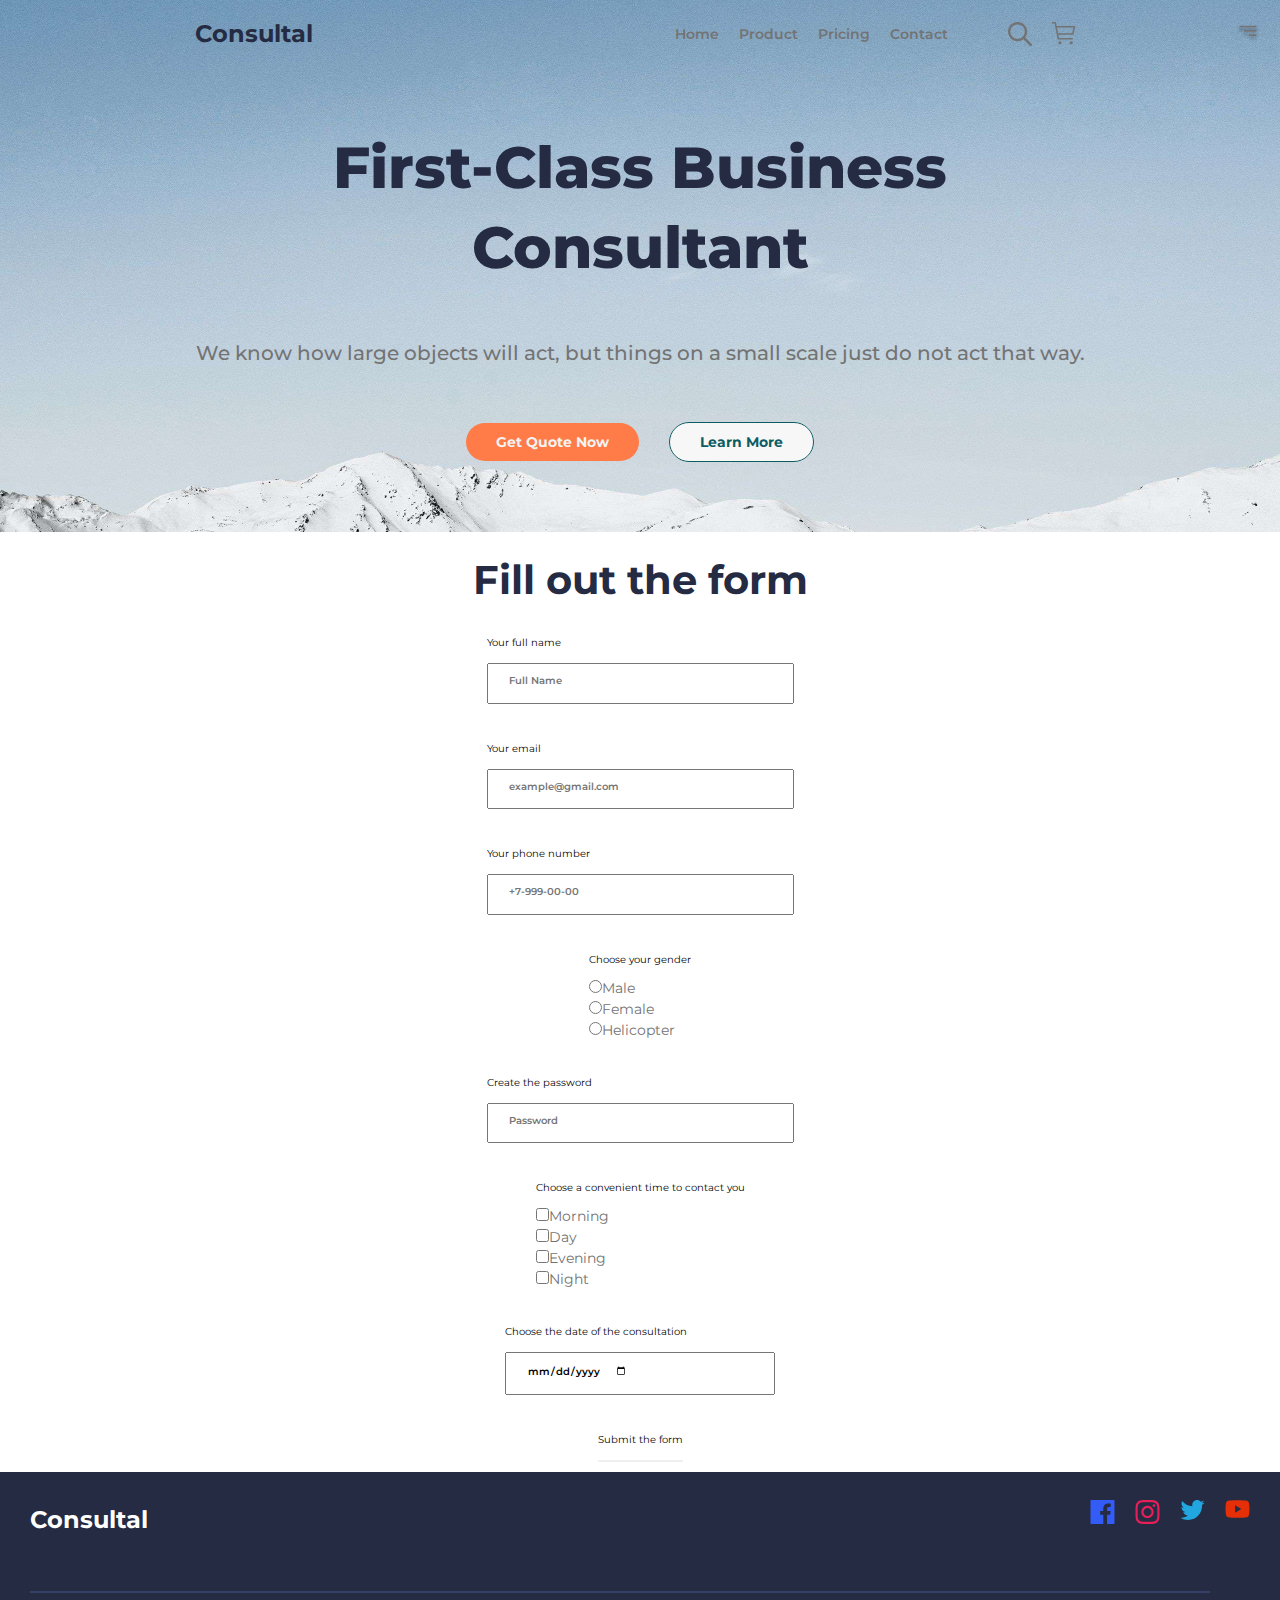
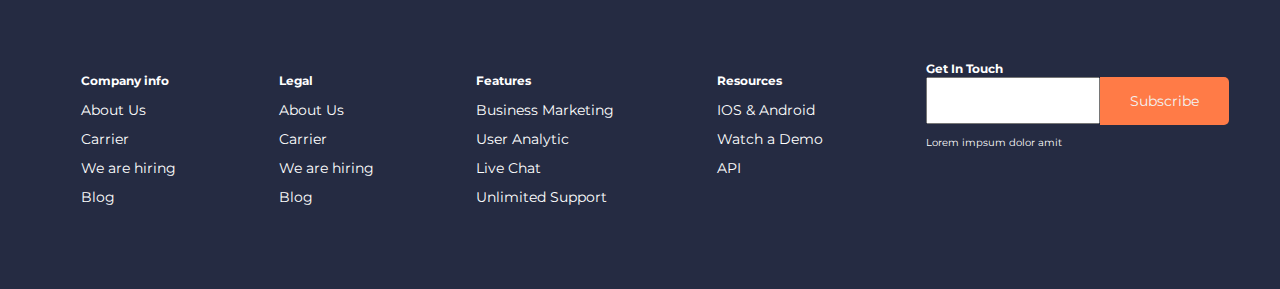
==== form.html @ 69a9e053 "новые изменения" ====
<head>
    <meta charset="UTF-8">
    <meta http-equiv="X-UA-Compatible" content="IE=edge">
    <meta name="viewport" content="width=device-width, initial-scale=1.0">
    <link rel="stylesheet" href="css/style.css">
    <link rel="stylesheet" href="css/normalize.css">
    <link rel="preconnect" href="https://fonts.googleapis.com">
    <link rel="preconnect" href="https://fonts.gstatic.com" crossorigin>
    <link href="https://fonts.googleapis.com/css2?family=Montserrat:wght@300;600&display=swap" rel="stylesheet">
</head>

<body>
<h1>noname</h1>
    <header class = "navigation">
            <div class="wrapper">
                <a class="consultal" href = "index.html">
                    Consultal
                </a>

                <div id="id_navar">
                    <a class="navignav " href="#">Home</a>
                    <a class="navignav" href="#">Product</a>
                    <a class="navignav" href="#">Pricing</a>
                    <a class="navignav" href="#">Contact</a>
                </div>

            
                <button class="cleanbutton">
                    <img src="img/lupa vec.svg" width = "24" height="24" alt="lupa">
                </button>
                <button class="cleanbutton">
                    <img src="img/shoppingcart.svg"  alt="Shopping cart">
                </button>
                <button class="cleanbutton bob" style="margin-right: 2rem;">
                    <img src="img/menu vec.svg" width = "24" height="24" alt="Search">
                </button>
            </div>
            
            <div id="naviganew">
                <a class="navignav " href="#">Home</a>
                <a class="navignav" href="#">Product</a>
                <a class="navignav" href="#">Pricing</a>
                <a class="navignav" href="#">Contact</a>
            </div>

            <div class="disp">
                <h2 class="marginnone medtext" style="padding-top:8rem;">
                    First-Class 
                    Business 
                    Consultant
                 </h2>
                 <p class="textidustry text1 lish">
                    We know how large 
                    objects will act, but things 
                    on a small scale just do 
                    not act that way.
                </p>
                <div class="butfirst">
                    <p style="margin:0; padding-top: 2rem; padding-bottom: 4rem;">
                        <a class="orangebut" href = "#">
                            Get Quote Now
                        </a>
                    </p>
            
                    <p style="margin:0; padding-top: 2rem; padding-bottom: 4rem;">
                        <a class="greenbut" href = "#">
                            Learn More
                        </a>
                    </p>
                </div>
            </div>

    </header>
    <main>
        <form action="#" method="post" data-netlify="true" class="form">
            <h2>
                Fill out the form
            </h2>
            <div class="formflex">
                <div class="formcont">
                    <label> Your full name </label>
                    <input type="text" name="FullName" placeholder="Full Name" value="" />
                </div>

                <div class="formcont">
                    <label> Your email </label>
                    <input type="email" name="email" placeholder="example@gmail.com" value="">
                </div>

                <div class="formcont">
                    <label> Your phone number </label>
                    <input type="text" name="phone" placeholder="+7-999-00-00" value="">
                </div>

                <div class="formcont"> 
                    <label> Choose your gender </label>
                    <p style="margin: 0;"><input type="radio" name="gender" value="man" />Male</p>
                    <p style="margin: 0;"><input type="radio" name="gender" value="women" />Female</p>
                    <p style="margin: 0;"><input type="radio" name="gender" value="helicopter" />Helicopter</p>
                </div>  

                <div class="formcont">
                    <label> Create the password </label>
                    <input type="password" name="userpas" placeholder="Password" value="" />
                </div>

                <div class="formcont">
                    <label>Choose a convenient time to contact you</label>
                    <p style="margin: 0;"><input type="checkbox" name="time" value="morning" />Morning</p>
                    <p style="margin: 0;"><input type="checkbox" name="time" value="day" />Day</p>
                    <p style="margin: 0;"><input type="checkbox" name="time" value="evening" />Evening</p>
                    <p style="margin: 0;"><input type="checkbox" name="time" value="night" />Night</p>
                </div>

                <div class="formcont">
                    <label>Choose the date of the consultation</label>
                    <input type="date">
                </div>

                <div class="formcont">
                    <label> Submit the form </label>
                    <button type="submit"></button>
                </div>

            </div>
        </form>


    </main>
    <footer class="colortextfooter">
        <div class="footdiv">
            <p class="footcons">
                Consultal
            </p>
            <div class="wrapper7">
                <a href = "#" >
                    <img src="img/facebook.svg" alt="Facebook">
                </a>
                <a href = "#">
                    <img src="img/inst vec.svg" alt="Instagram">
                </a>
                <a href = "#">
                    <img src="img/tweet vec.svg" alt="Twitter">
                </a>
                <a href = "#">
                    <img src="img/y.svg" alt="YouTube">
                </a>
            </div>
        </div>
        <hr>
        <h2 class="none">noname</h2>
        <div class="footend">
            <div class="mintextfoot">
                <h3>Company info</h3>
                <p>
                    <a class="white" href="#">
                        About Us
                    </a>
                </p>
                <p>
                    <a class="white" href="#">
                        Carrier
                    </a>
                </p>
                <p>
                    <a class="white" href="#">
                        We are hiring
                    </a>
                </p>
                <p>
                    <a class="white" href="#">
                        Blog
                    </a>
                </p>
            </div>
            <div class="mintextfoot">
                <h3>Legal</h3>
                <p>
                    <a class="white" href="#">
                        About Us
                    </a>
                </p>
                <p>
                    <a class="white" href="#">
                        Carrier
                    </a>
                </p>
                <p>
                    <a class="white" href="#">
                        We are hiring
                    </a>
                </p>
                <p>
                    <a class="white" href="#">
                        Blog
                    </a>
                </p>
            </div>
            <div class="mintextfoot">
                <h3>Features</h3>
                <p>
                    <a class="white" href="#">
                        Business Marketing
                    </a>
                </p>
                <p>
                    <a class="white" href="#">
                        User Analytic
                    </a>
                </p>
                <p>
                    <a class="white" href="#">
                        Live Chat
                    </a>
                </p>
                <p>
                    <a class="white" href="#">
                        Unlimited Support
                    </a>
                </p>
            </div>
            <div class="mintextfoot">
                <h3>Resources</h3>
                <p>
                    <a class="white" href="#">
                        IOS & Android
                    </a>
                </p>
                <p>
                    <a class="white" href="#">
                        Watch a Demo
                    </a>
                </p>
                <p>
                    <a class="white" href="#">
                        API
                    </a>
                </p>
                
            </div>
            <div class="mintextfoot">
                <h3 class="nomarg">Get In Touch</h3>
                <form>
                    <div class="butandstring">
                        <label>
                        <input style="padding: 1.6rem;" type="text">
                        </label>
                        <button class="orangebut3">Subscribe</button>
                    </div>
                </form>
                <p style="font-size: 1rem; color: white; margin:0;">Lorem impsum dolor amit</p>
            </div>
        </div>
    </footer>
</body>
---- css/style.css ----
:root {
    font-family: 'Montserrat', sans-serif;
    font-size: 62.5%;
    
}

*{
    box-sizing: border-box;
}

header{
    padding-top: 2rem;
}

a {
    text-decoration:none;
}

h2 {
    text-align: center;
    color:#252B42;
    font-size: 4rem;
}

blockquote{
    font-weight: 600;
    color: #737373;
}

p{
     color: #737373;
     font-size: 1.4rem;
}

li, p {
    line-height: 1.5rem;
    list-style-type: none;
  }
  
.otstup{
    line-height: 1.5rem;
}

form{
    line-height: 3rem;
}

.navigation{
    min-height: 53.2rem;
    background-color: #f7f7f7;
}



.sectiontwo{
   
    background-color: #FAFAFA;
    margin-top: 0;
}

#sectionthree{
    background-color: #F3F3F3;
}

h1{
    display: none;
}

.none{
    display: none;
}

.center{
    text-align: center;
}

.navignav{
    color: #737373;
    font-weight: 400;
    font-size: 3rem;
    }

.consultal{
    font-weight: 700;
    color:#252B42;
    font-size: 2.4rem;
    margin-right: auto;
    margin-left: 2rem;
}

.cleanbutton{
    padding: 0;
    border: none;
    background: none;
}

.colortextfooter{
    color:#FFFFFF;
}

footer{
    
    background: #252B42;
    padding-left: 3rem;
}

.orange{
    color: #FF7B47;
    font-weight: 600;
}

.fontweight{
    font-weight: 600;
    color:#FFFFFF;
}

.professii{
    font-weight: 600;
    color:#252B42;
    margin:0;
}

.white{
    color:#FFFFFF;
}

.forindustry{
    color: #252B42;
    font-weight: 700;
}

.textidustry{
    font-weight: 500;
    color: #737373;
    font-size: 20px;
    line-height: 30px;
}



#block{
   
    border-radius: 5px;
}

.home{
    margin-left: 14.5rem;
    margin-top: 16.4rem;
    margin-right: 14.5rem;
    margin-bottom: 9.8rem;
}

.marginnone{
    margin: 0;
}

.wrapper{
    display: flex;
    flex-direction: row;
    justify-content: flex-end;
    gap: 2em;
}

.wrapper2{
    display: flex;
    flex-direction: column;
    justify-content: center;
    gap:1em;
}

.wrapper3{
    display: flex;
    flex-direction: column;
    gap:2px;
    
}

.wrapper4{
    display: flex;
    flex-direction: row;
    margin-bottom: 3rem;
    margin-left: 3.5rem;
    gap:1.5rem;
    align-items: center;
}

nav ul{
    padding: 0;
}

nav li{
    margin: 5rem 3rem 5rem 3rem;
}

.text1{
    margin: 3rem 6.7rem 4rem 6.7rem;
}
button {
    /* Сбрасываем дефолтные стили */
    border: none;
    outline: none;
    display: inline-block;
    text-align: center;
    text-decoration: none;
    cursor: pointer;
}

.orangebut{
    background-color: #FF7B47;
    color: #F3F3F3;
    border-radius: 3.7rem;
    font-weight: 700;
    font-size: 1.4rem;
    line-height: 2.8rem;
    padding: 1rem 3rem 1rem 3rem;
}

.greenbut{
    background-color:#f7f7f7;
    color: #0D5C63;
    border-radius: 37px;
    border: 0.1rem solid #0D5C63;

    font-weight: 700;
    font-size: 1.4rem;
    line-height: 2.8rem;
    padding: 1rem 3rem 1rem 3rem;
}

.orangebut2{
    background-color: #FF7B47;
    color: #F3F3F3;
    border-radius: 0.5rem;
    font-weight: 700;
    font-size: 1.4rem;
    line-height: 2.8rem;
    padding: 1rem 3rem 1rem 3rem;
}

.butbook{
    background-color: #FF7B47;
    color: #F3F3F3;
    border-radius: 0.5rem;
    font-weight: 700;
    font-size: 1.4rem;
    line-height: 2.8rem;
    padding-right: 8rem;
    padding-left: 8rem;
    padding-top:1.5rem;
    padding-bottom: 1.5rem;
}

.text2{
    margin: 1rem 5rem 4.5rem 5rem;
}

.box{
    border: 0.1rem solid #E8E8E8;
    margin: 3rem 4rem 0 4rem;
}

.textinbox{
    box-sizing: border-box;
    /* width: 24rem; */
    height: 6rem;
    padding: 0 4rem 3.5rem 4rem;
}


.container{
    display:flex;
    flex-direction: column;
    gap:1rem;
}

.ConsultingAgency{
    padding-top: 4rem;
    padding-left: 8.6rem;
    padding-right: 7.8rem;
    margin-top:0;
    margin-bottom: 0;

}

.textbox2{
    padding: 2rem 6rem 1.5rem 4rem;
}

.text3{
    margin: 1rem 8rem 6rem 8rem;
}

.box2{
    border: 0.1rem solid #E8E8E8;
    background-color: #fff;
    border-radius: 0.5rem;
    margin: 3rem 4rem 0 4rem;
   
}

.contact{
    font-weight: 700;
    color:#252B42;
    font-style: 1.6rem;
}

.bckhand{
    background-image: url(../img/bigmanback.png);
}

.forlabel{
    max-width: 30rem;
    margin-right: auto;
    margin-left: auto;
}

.istok{
    margin-top: 4rem;
    margin-left: 8rem;
    margin-bottom: 8.5rem;
    padding-left: 7rem;
    padding-right: 6rem;
}

.orangebut3{
    background-color: #FF7B47;
    color: #F3F3F3;
    border-radius: 0px 5px 5px 0px;
    font-weight: 400;
    font-size: 1.4rem;
    line-height: 2.8rem;
    padding: 1rem 3rem 1rem 3rem;

}

.wrapper5{
    display: flex;
    flex-direction: row;
    align-items: center;
    font-weight: 700;
    font-size: 1.6rem;
    line-height: 2.4rem;
    padding-left: 4rem;
}

input{
    padding-top: 1rem;
    padding-left: 2rem;
    padding-bottom: 1.5rem;
    padding-right: 14.5rem;
    font-weight: 600;
    font-size: 1.4rem;
    line-height: 2.4rem;
}

select{
    padding-top: 1rem;
    padding-left: 2rem;
    padding-bottom: 1.5rem;
    padding-right: 13rem;
    font-weight: 600;
    color:#737373;
}

.wrapper6{
    display: flex;
    flex-direction: column;
    justify-content: flex-end;
    gap:0;
    padding-top: 11rem;
    margin-left:7rem;
}

.wrapper7{
    display: flex;
    flex-direction: row;
    gap:2rem;
}

.butandstring{
    display: flex;
    flex-direction: row;
}

#id_navar{
    align-items: center;
    display:flex;
    padding-right: 4rem;
    gap:2rem;
}

#naviganew{
    display: flex;
    flex-direction: column;
    gap:3rem;
    align-items: center;
    padding-top: 10rem;
}

.disp{
    display: none;
}

.footcons{
    margin-top:0;
    color:white;
    font-weight: 700;
    font-size: 2.4rem;
    padding-top: 4rem;
}

.tolk{
    padding-top:8rem;
    margin-top:10rem;
}

.formflex{
    display: flex;
    flex-direction: column;
    gap:3rem;
    justify-content: center;
    align-items: center;
}

.formcont{
    display: flex;
    flex-direction: column;
    gap:0.5rem;
    justify-content: flex-start;
}

@media screen and (min-width:700px){
    .navigation{
        background-image: url(../img/backgroundhead.png);
    }

    .nomarg{
        margin: 0;
    }

    #naviganew{
        display: none;
    }

    .consultal{
        margin-left: 19.5rem;
    }

    .bob{
        margin-right: 6rem;
        margin-left: 14rem;
    }

    .navignav{
        font-weight: 600;
        font-size: 1.4rem;
        line-height: 2.4rem;
    }

    .disp{
        display: revert;
    }

    .medtext{
        box-sizing: border-box;
        width: 63rem;
        height: 16rem;
        font-weight: 800;
        font-size: 5.8rem;
        line-height: 8rem;
        margin-left: auto;
        padding-top: 8rem;
        margin-right: auto;
    }
    
    .textidustry{
        text-align: center;
    }

    .butfirst{
        display:flex;
        flex-direction: row;
        gap:3rem;
        justify-content: center;
    }

    .arabic{
        display: none;
    }

    .cards{
        display: flex;
        flex-direction: row;
        gap:3rem;
        flex-wrap: wrap;
        justify-content: center;
        box-sizing: border-box;
        width: 82rem;
        margin-left: auto;
        margin-right: auto;
    }

    .box{
        margin: 0;
    }

    .box2{
        margin:0;
    }

    .lish{
        margin-top: 13rem;
    }
    
    .video{
        width: 70rem;
        height: 44rem;
    }

    .cardspeop{
        display: flex;
        margin:0;
        gap:3rem;
        justify-content: space-around;
        padding-left: 4rem;
        padding-right: 4rem;
    }
    
    .textinbox{
        width: 24rem;
    }
    
    .wrapper2{
        display: none;
    }

    .bigscreen{
        display:flex;
        flex-direction: row;
        width: 70rem;
        height: 40rem;
        padding-left: 7rem;
        padding-bottom: 45rem;
    }

    .newcont{
        display: flex;
        flex-direction: column;
        justify-content: end;
        gap:1rem;
    }

    .footdiv{
        display: flex;
        flex-direction: row;
        justify-content: space-between;
        align-items: center;
        padding-right: 3rem;
    }

    .bigcont{
        padding-top:4rem;
        padding-bottom: 4rem;
        display:flex;
        flex-direction: row;
        justify-content: space-around;
        align-items: center;
    }

    hr{
        border: 1px solid #364067;
        margin-right: 7rem;
        margin-top: 4rem;
        margin-bottom: 7rem;
    }

    .footend{
        display: flex;
        flex-direction: row;
        justify-content: space-around;
        padding-bottom: 7rem;
    }

    .mintextfoot{
        display: felx;
        flex-direction: column;
        margin:0;
        gap:2rem;

    }

}

@media screen and (max-width:819px) and (min-width:700px){
    .cards{
        width: 70rem;
    }
}

@media screen and (max-width:700px){
    #id_navar{
        display: none;
    }

    .bigscreen{
        display:none;
    }

    .bigcont{
        display:none;
    }
}
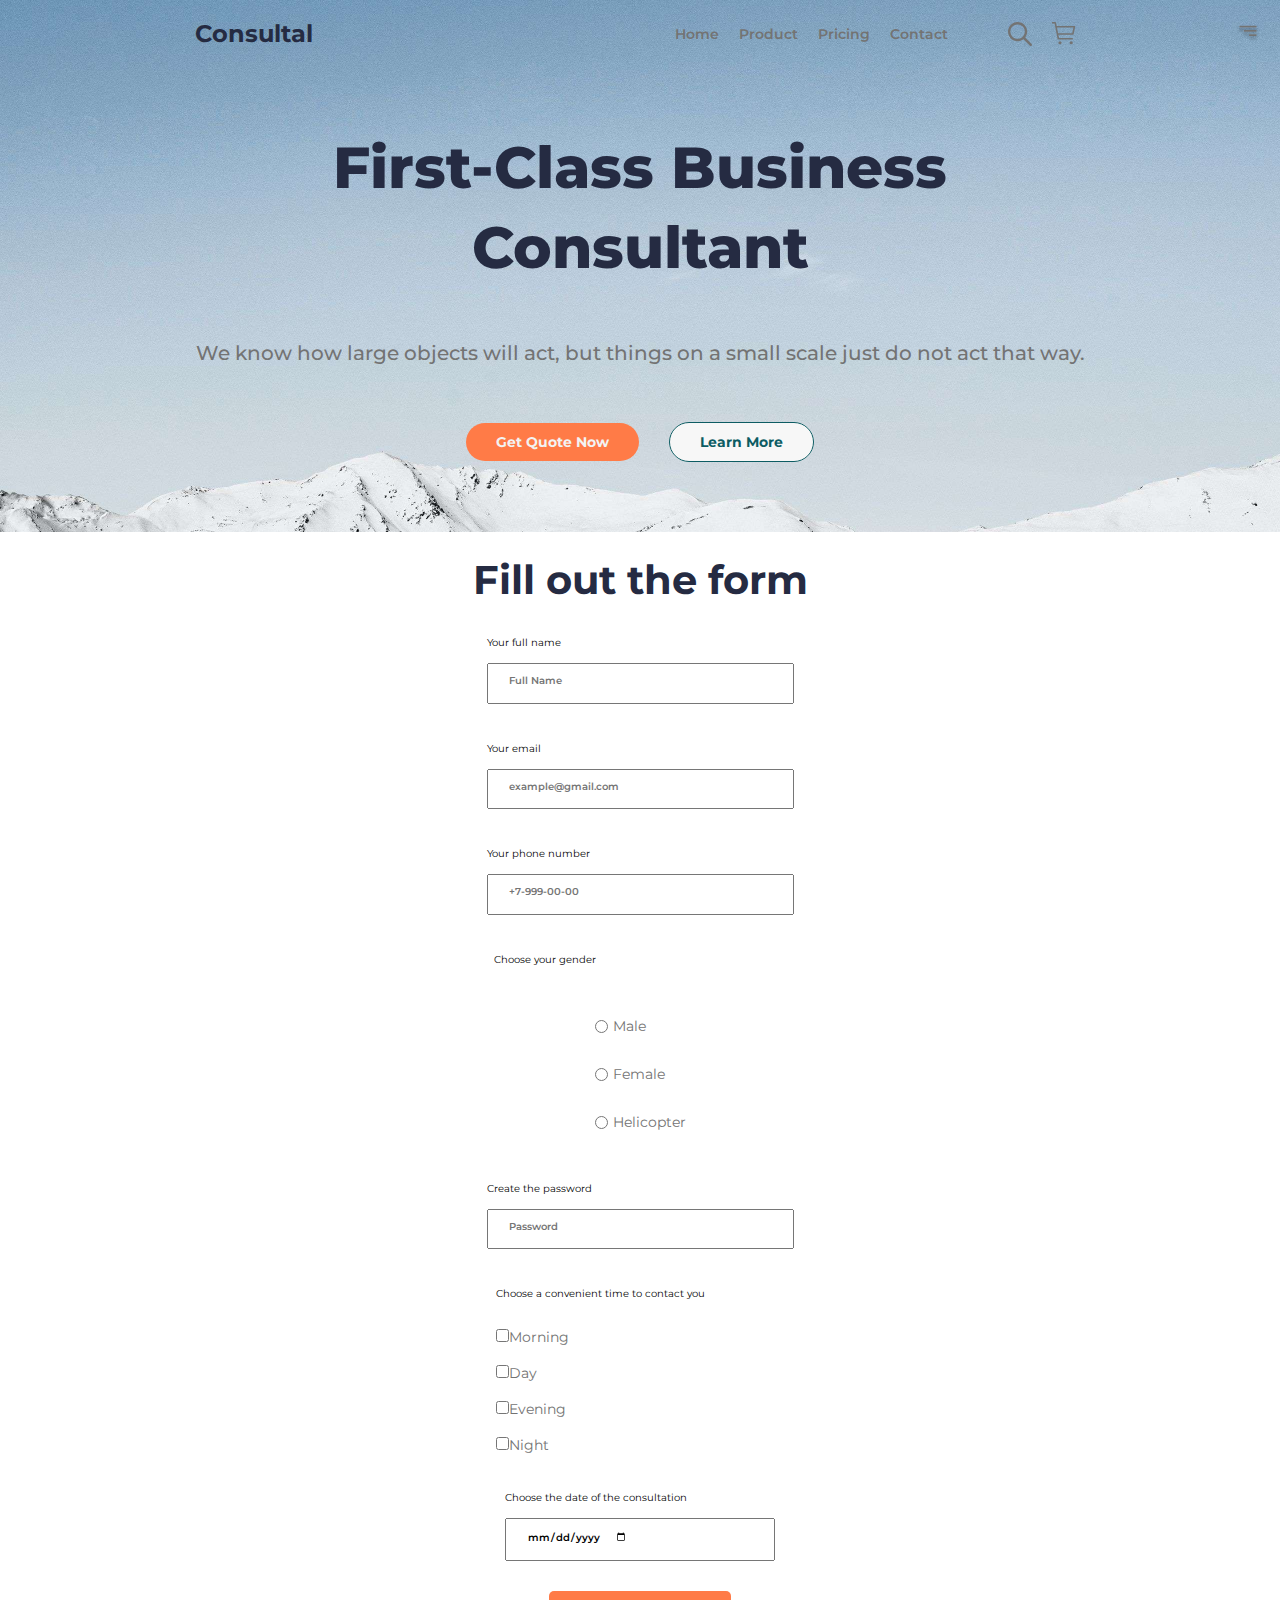
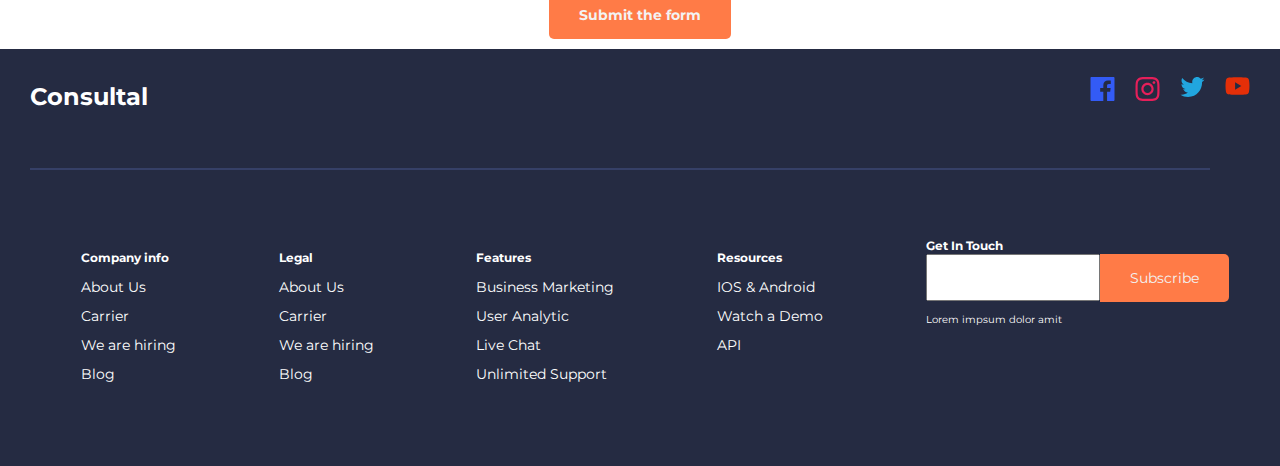
==== commit 9c75def7: "новые изменения" ====
--- a/form.html
+++ b/form.html
@@ -92,11 +92,21 @@
                     <input type="text" name="phone" placeholder="+7-999-00-00" value="">
                 </div>
 
-                <div class="formcont"> 
-                    <label> Choose your gender </label>
-                    <p style="margin: 0;"><input type="radio" name="gender" value="man" />Male</p>
-                    <p style="margin: 0;"><input type="radio" name="gender" value="women" />Female</p>
-                    <p style="margin: 0;"><input type="radio" name="gender" value="helicopter" />Helicopter</p>
+                <label style="padding-right: 19rem;">Choose your gender</label>
+                <div class="formcont1"> 
+                    
+                    <div class="testcont">
+                        <input type="radio" name="gender" value="man">
+                        <p>Male</p>
+                    </div>
+                    <div class="testcont">
+                        <input type="radio" name="gender" value="women">
+                        <p>Female</p>
+                    </div>
+                    <div class="testcont">
+                        <input type="radio" name="gender" value="helicopter">
+                        <p>Helicopter</p>
+                    </div>
                 </div>  
 
                 <div class="formcont">
@@ -104,7 +114,7 @@
                     <input type="password" name="userpas" placeholder="Password" value="" />
                 </div>
 
-                <div class="formcont">
+                <div class="formcont" style="gap:2rem; padding-right: 8rem;" >
                     <label>Choose a convenient time to contact you</label>
                     <p style="margin: 0;"><input type="checkbox" name="time" value="morning" />Morning</p>
                     <p style="margin: 0;"><input type="checkbox" name="time" value="day" />Day</p>
@@ -118,8 +128,7 @@
                 </div>
 
                 <div class="formcont">
-                    <label> Submit the form </label>
-                    <button type="submit"></button>
+                    <button class="orangebut2" type="submit">Submit the form</button>
                 </div>
 
             </div>
--- a/css/style.css
+++ b/css/style.css
@@ -427,6 +427,21 @@
     flex-direction: column;
     gap:0.5rem;
     justify-content: flex-start;
+}
+
+.formcont1{
+    display: flex;
+    flex-direction: column;
+    gap:0.5rem;
+    justify-content: center;
+
+}
+
+.testcont{
+    display: flex;
+    flex-direction: row;
+    gap:0.5rem;
+    align-items: center;
 }
 
 @media screen and (min-width:700px){
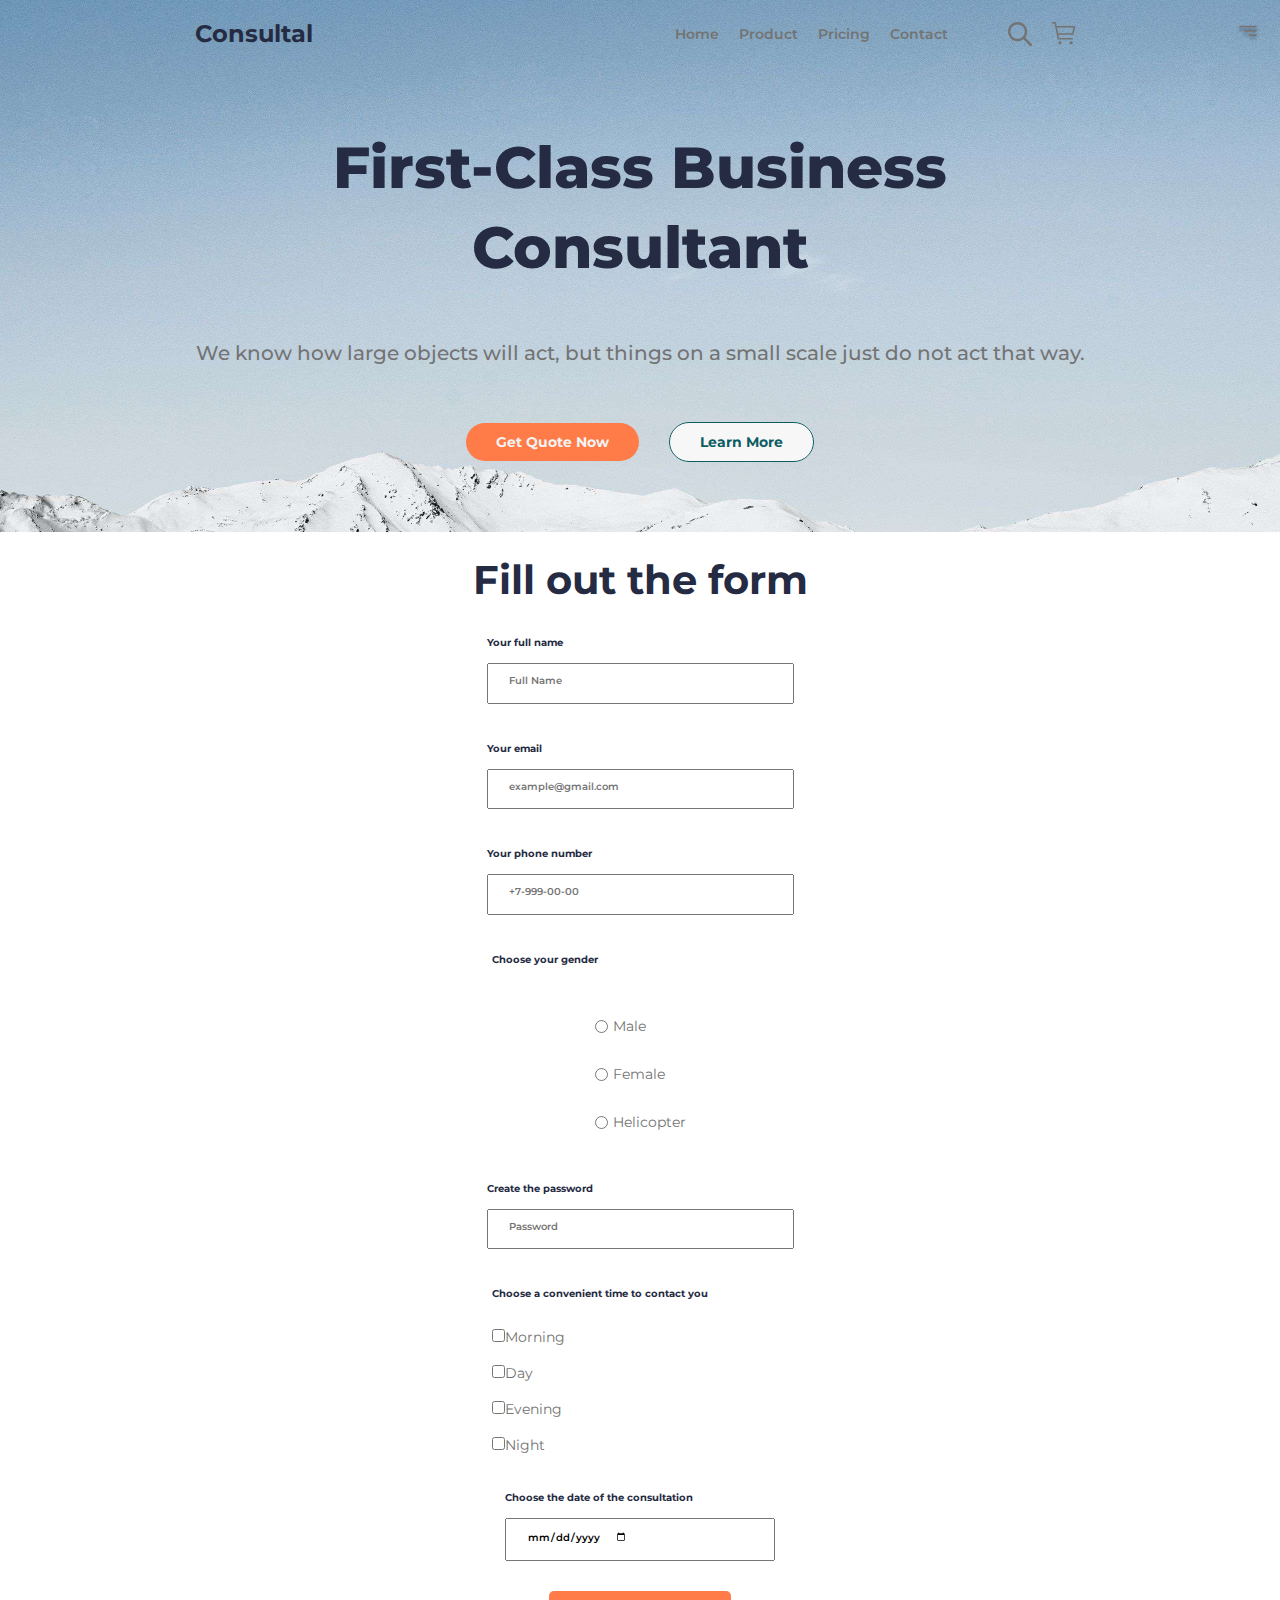
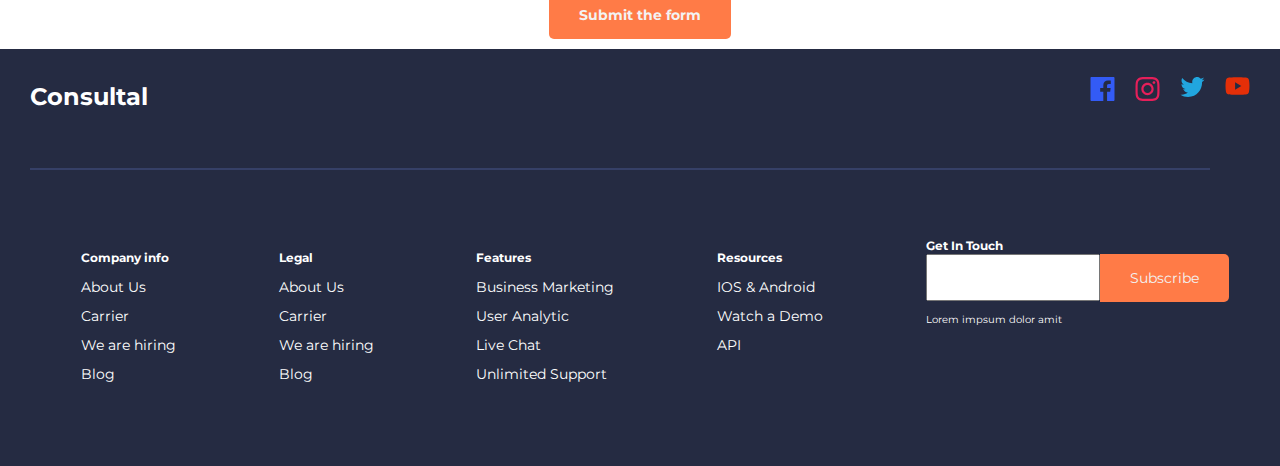
==== commit e6f2d3f6: "новые изменения" ====
--- a/form.html
+++ b/form.html
@@ -78,21 +78,21 @@
             </h2>
             <div class="formflex">
                 <div class="formcont">
-                    <label> Your full name </label>
+                    <label class="formtext"> Your full name </label>
                     <input type="text" name="FullName" placeholder="Full Name" value="" />
                 </div>
 
                 <div class="formcont">
-                    <label> Your email </label>
+                    <label class="formtext"> Your email </label>
                     <input type="email" name="email" placeholder="example@gmail.com" value="">
                 </div>
 
                 <div class="formcont">
-                    <label> Your phone number </label>
+                    <label class="formtext"> Your phone number </label>
                     <input type="text" name="phone" placeholder="+7-999-00-00" value="">
                 </div>
 
-                <label style="padding-right: 19rem;">Choose your gender</label>
+                <label class="formtext" style="padding-right: 19rem;">Choose your gender</label>
                 <div class="formcont1"> 
                     
                     <div class="testcont">
@@ -110,12 +110,12 @@
                 </div>  
 
                 <div class="formcont">
-                    <label> Create the password </label>
+                    <label class="formtext"> Create the password </label>
                     <input type="password" name="userpas" placeholder="Password" value="" />
                 </div>
 
                 <div class="formcont" style="gap:2rem; padding-right: 8rem;" >
-                    <label>Choose a convenient time to contact you</label>
+                    <label class="formtext">Choose a convenient time to contact you</label>
                     <p style="margin: 0;"><input type="checkbox" name="time" value="morning" />Morning</p>
                     <p style="margin: 0;"><input type="checkbox" name="time" value="day" />Day</p>
                     <p style="margin: 0;"><input type="checkbox" name="time" value="evening" />Evening</p>
@@ -123,7 +123,7 @@
                 </div>
 
                 <div class="formcont">
-                    <label>Choose the date of the consultation</label>
+                    <label class="formtext">Choose the date of the consultation</label>
                     <input type="date">
                 </div>
 
--- a/css/style.css
+++ b/css/style.css
@@ -420,6 +420,12 @@
     gap:3rem;
     justify-content: center;
     align-items: center;
+}
+
+.formtext{
+    font-weight: 700;
+    color: #252B42;
+    font-style: 1.6rem;
 }
 
 .formcont{
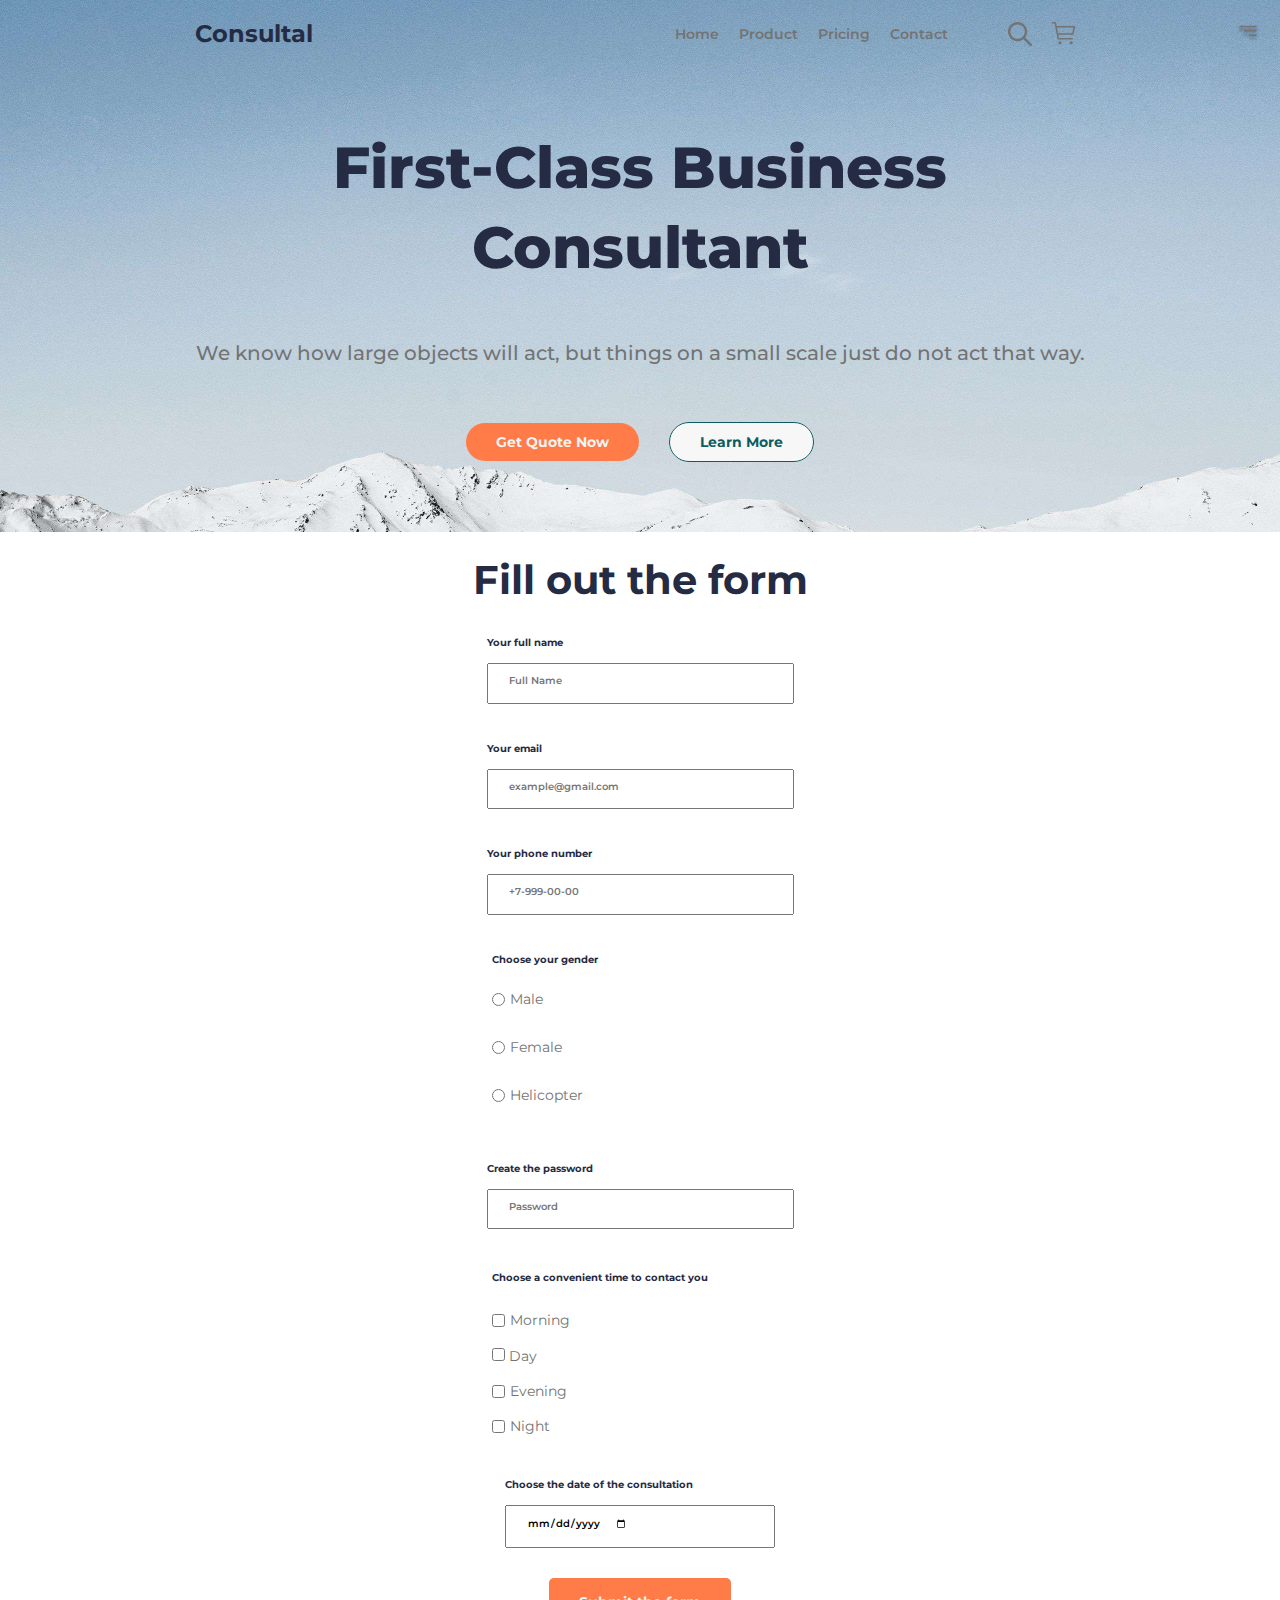
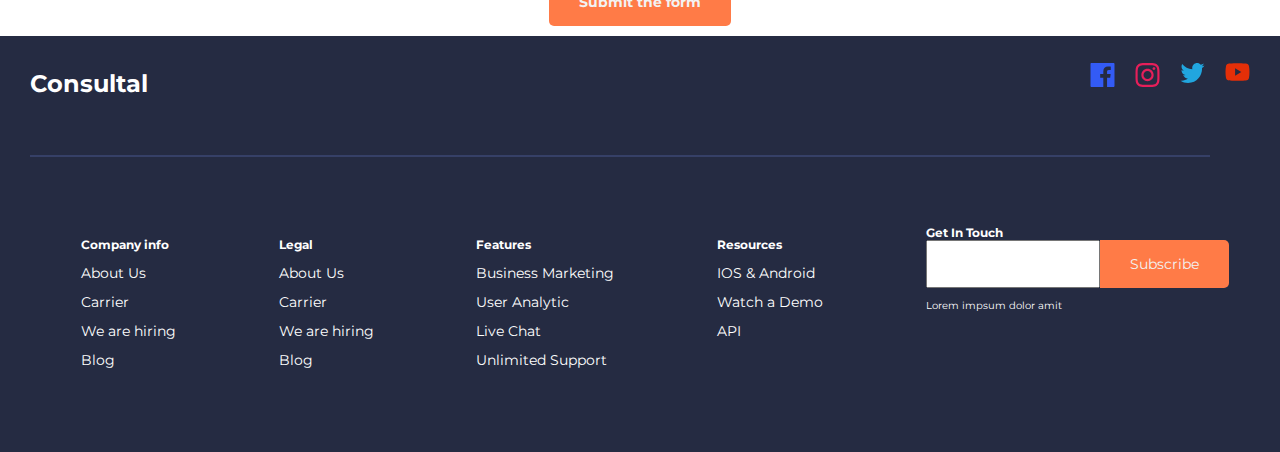
==== commit 6fe5e9d3: "новые изменения" ====
--- a/form.html
+++ b/form.html
@@ -92,35 +92,52 @@
                     <input type="text" name="phone" placeholder="+7-999-00-00" value="">
                 </div>
 
-                <label class="formtext" style="padding-right: 19rem;">Choose your gender</label>
-                <div class="formcont1"> 
+                <fieldset style="border: 0;">
+                    <legend class="formtext" style="padding-right: 19rem;">Choose your gender</legend>
+                    <div class="formcont1"> 
                     
-                    <div class="testcont">
-                        <input type="radio" name="gender" value="man">
-                        <p>Male</p>
+                        <div class="testcont">
+                            <input type="radio" name="gender" value="man">
+                            <p>Male</p>
+                        </div>
+                        <div class="testcont">
+                            <input type="radio" name="gender" value="women">
+                            <p>Female</p>
+                        </div>
+                        <div class="testcont">
+                            <input type="radio" name="gender" value="helicopter">
+                            <p>Helicopter</p>
+                        </div>
                     </div>
-                    <div class="testcont">
-                        <input type="radio" name="gender" value="women">
-                        <p>Female</p>
-                    </div>
-                    <div class="testcont">
-                        <input type="radio" name="gender" value="helicopter">
-                        <p>Helicopter</p>
-                    </div>
-                </div>  
+
+                </fieldset>
 
                 <div class="formcont">
                     <label class="formtext"> Create the password </label>
                     <input type="password" name="userpas" placeholder="Password" value="" />
                 </div>
-
-                <div class="formcont" style="gap:2rem; padding-right: 8rem;" >
-                    <label class="formtext">Choose a convenient time to contact you</label>
-                    <p style="margin: 0;"><input type="checkbox" name="time" value="morning" />Morning</p>
-                    <p style="margin: 0;"><input type="checkbox" name="time" value="day" />Day</p>
-                    <p style="margin: 0;"><input type="checkbox" name="time" value="evening" />Evening</p>
-                    <p style="margin: 0;"><input type="checkbox" name="time" value="night" />Night</p>
-                </div>
+                
+                <fieldset style="border: 0;">
+                    <div class="formcont" style="gap:2rem; padding-right: 8rem;" >
+                        <legend class="formtext">Choose a convenient time to contact you</legend>
+                        <p style="margin: 0;" class="testcont" >
+                            <input type="checkbox" name="time" value="morning">
+                            Morning
+                        </p>
+                        <p style="margin: 0;">
+                            <input type="checkbox" name="time" value="day">
+                            Day
+                        </p>
+                        <p style="margin: 0;" class="testcont">
+                            <input type="checkbox" name="time" value="evening">
+                            Evening
+                        </p>
+                        <p style="margin: 0;" class="testcont">
+                            <input type="checkbox" name="time" value="night">
+                            Night
+                        </p>
+                    </div>
+                </fieldset>
 
                 <div class="formcont">
                     <label class="formtext">Choose the date of the consultation</label>
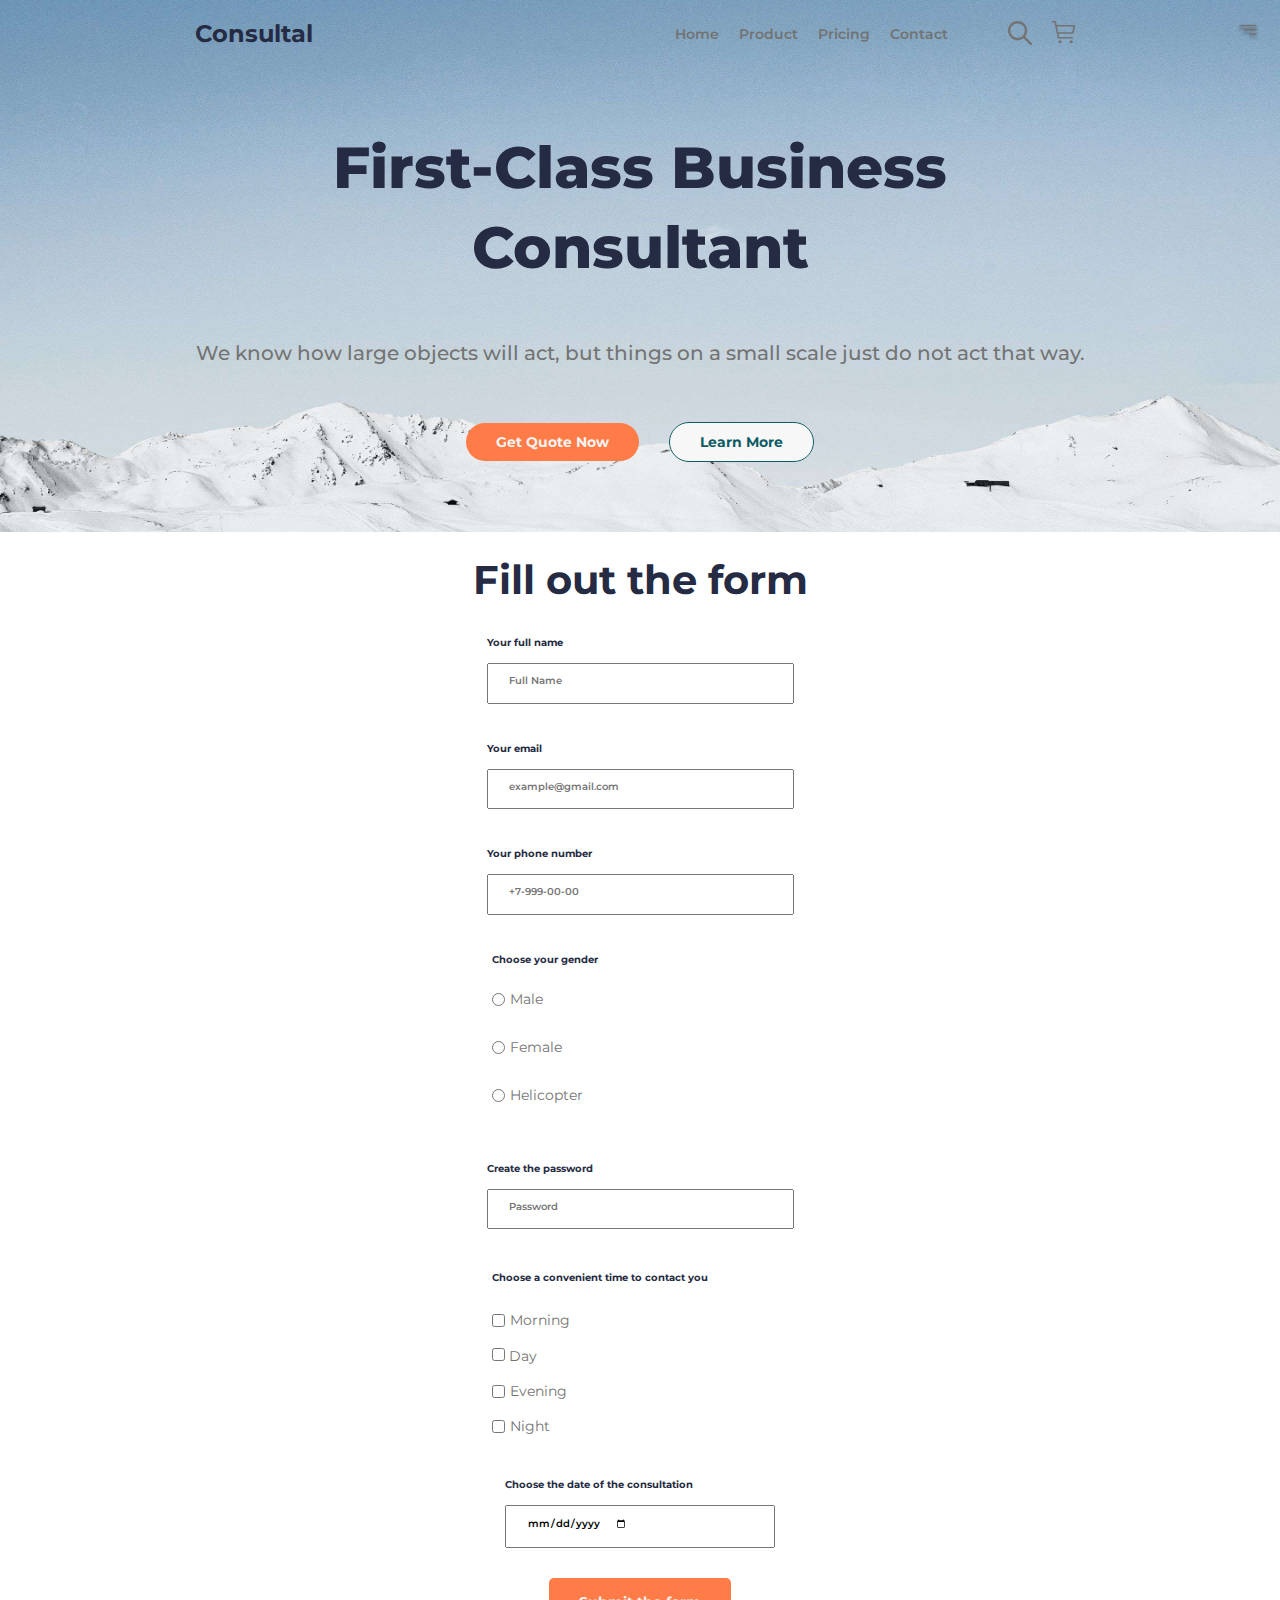
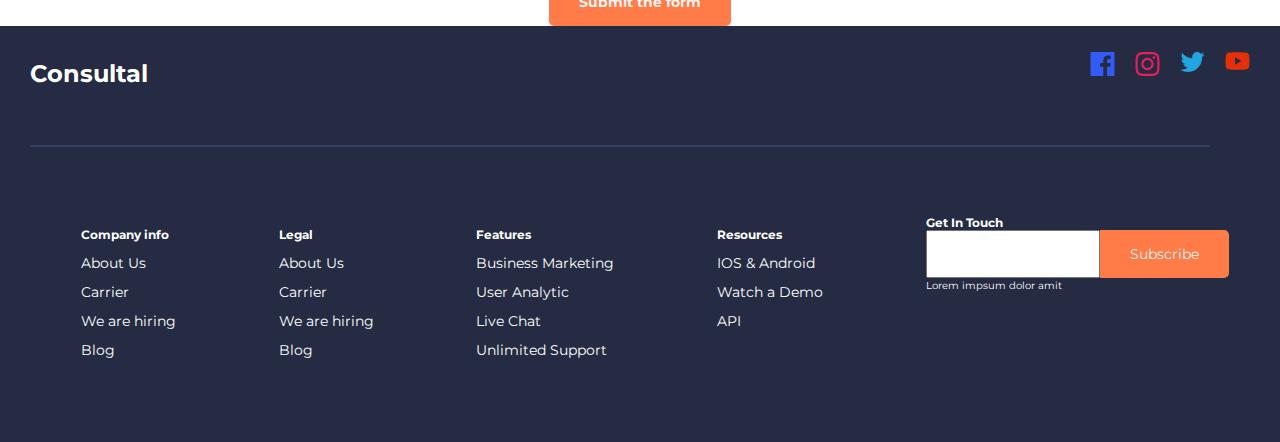
==== commit 9c9c4ec1: "новые изменения" ====
--- a/form.html
+++ b/form.html
@@ -1,3 +1,6 @@
+<!DOCTYPE html>
+<html lang="en">
+
 <head>
     <meta charset="UTF-8">
     <meta http-equiv="X-UA-Compatible" content="IE=edge">
@@ -7,6 +10,7 @@
     <link rel="preconnect" href="https://fonts.googleapis.com">
     <link rel="preconnect" href="https://fonts.gstatic.com" crossorigin>
     <link href="https://fonts.googleapis.com/css2?family=Montserrat:wght@300;600&display=swap" rel="stylesheet">
+    <title>Макет</title>
 </head>
 
 <body>
--- a/css/style.css
+++ b/css/style.css
@@ -1,135 +1,137 @@
 :root {
     font-family: 'Montserrat', sans-serif;
     font-size: 62.5%;
-    
-}
-
-*{
+
+}
+
+* {
     box-sizing: border-box;
 }
 
-header{
+header {
     padding-top: 2rem;
 }
 
 a {
-    text-decoration:none;
+    text-decoration: none;
 }
 
 h2 {
     text-align: center;
-    color:#252B42;
+    color: #252B42;
     font-size: 4rem;
 }
 
-blockquote{
+blockquote {
     font-weight: 600;
     color: #737373;
 }
 
-p{
-     color: #737373;
-     font-size: 1.4rem;
-}
-
-li, p {
+p {
+    color: #737373;
+    font-size: 1.4rem;
+}
+
+li,
+p {
     line-height: 1.5rem;
     list-style-type: none;
-  }
-  
-.otstup{
+}
+
+.otstup {
     line-height: 1.5rem;
 }
 
-form{
+form {
     line-height: 3rem;
 }
 
-.navigation{
+.navigation {
     min-height: 53.2rem;
     background-color: #f7f7f7;
 }
 
 
 
-.sectiontwo{
-   
+.sectiontwo {
+
     background-color: #FAFAFA;
     margin-top: 0;
 }
 
-#sectionthree{
-    background-color: #F3F3F3;
-}
-
-h1{
+
+#sectionthree {
+    background: linear-gradient(to top, #252B42 50%, #F3F3F3 50%);
+}
+
+h1 {
     display: none;
 }
 
-.none{
+.none {
     display: none;
 }
 
-.center{
+.center {
     text-align: center;
 }
 
-.navignav{
+.navignav {
     color: #737373;
     font-weight: 400;
     font-size: 3rem;
-    }
-
-.consultal{
-    font-weight: 700;
-    color:#252B42;
+}
+
+.consultal {
+    font-weight: 700;
+    color: #252B42;
     font-size: 2.4rem;
     margin-right: auto;
     margin-left: 2rem;
 }
 
-.cleanbutton{
+.cleanbutton {
     padding: 0;
     border: none;
     background: none;
 }
 
-.colortextfooter{
-    color:#FFFFFF;
-}
-
-footer{
-    
+.colortextfooter {
+    color: #FFFFFF;
+}
+
+footer {
+
     background: #252B42;
     padding-left: 3rem;
 }
 
-.orange{
+.orange {
     color: #FF7B47;
     font-weight: 600;
 }
 
-.fontweight{
-    font-weight: 600;
-    color:#FFFFFF;
-}
-
-.professii{
-    font-weight: 600;
-    color:#252B42;
-    margin:0;
-}
-
-.white{
-    color:#FFFFFF;
-}
-
-.forindustry{
+.fontweight {
+    font-weight: 600;
+    color: #FFFFFF;
+}
+
+.professii {
+    font-weight: 600;
     color: #252B42;
-    font-weight: 700;
-}
-
-.textidustry{
+    margin: 0;
+}
+
+.white {
+    color: #FFFFFF;
+}
+
+.forindustry {
+    color: #252B42;
+    font-weight: 700;
+}
+
+.textidustry {
     font-weight: 500;
     color: #737373;
     font-size: 20px;
@@ -138,63 +140,68 @@
 
 
 
-#block{
-   
+#block {
+
     border-radius: 5px;
 }
 
-.home{
+.home {
     margin-left: 14.5rem;
     margin-top: 16.4rem;
     margin-right: 14.5rem;
     margin-bottom: 9.8rem;
 }
 
-.marginnone{
+.marginnone {
     margin: 0;
 }
 
-.wrapper{
+.wrapper {
     display: flex;
     flex-direction: row;
     justify-content: flex-end;
     gap: 2em;
 }
 
-.wrapper2{
+.wrapper2 {
+    display: flex;
+    width: 30.5rem;
+    flex-direction: row;
+    flex-wrap: wrap;
+    justify-content: center;
+    text-align: center;
+    margin-left: auto;
+    margin-right: auto;
+}
+
+.wrapper3 {
     display: flex;
     flex-direction: column;
-    justify-content: center;
-    gap:1em;
-}
-
-.wrapper3{
-    display: flex;
-    flex-direction: column;
-    gap:2px;
-    
-}
-
-.wrapper4{
+    gap: 2px;
+
+}
+
+.wrapper4 {
     display: flex;
     flex-direction: row;
     margin-bottom: 3rem;
     margin-left: 3.5rem;
-    gap:1.5rem;
+    gap: 1.5rem;
     align-items: center;
 }
 
-nav ul{
+nav ul {
     padding: 0;
 }
 
-nav li{
+nav li {
     margin: 5rem 3rem 5rem 3rem;
 }
 
-.text1{
+.text1 {
     margin: 3rem 6.7rem 4rem 6.7rem;
 }
+
 button {
     /* Сбрасываем дефолтные стили */
     border: none;
@@ -205,7 +212,7 @@
     cursor: pointer;
 }
 
-.orangebut{
+.orangebut {
     background-color: #FF7B47;
     color: #F3F3F3;
     border-radius: 3.7rem;
@@ -215,8 +222,8 @@
     padding: 1rem 3rem 1rem 3rem;
 }
 
-.greenbut{
-    background-color:#f7f7f7;
+.greenbut {
+    background-color: #f7f7f7;
     color: #0D5C63;
     border-radius: 37px;
     border: 0.1rem solid #0D5C63;
@@ -227,7 +234,7 @@
     padding: 1rem 3rem 1rem 3rem;
 }
 
-.orangebut2{
+.orangebut2 {
     background-color: #FF7B47;
     color: #F3F3F3;
     border-radius: 0.5rem;
@@ -237,7 +244,7 @@
     padding: 1rem 3rem 1rem 3rem;
 }
 
-.butbook{
+.butbook {
     background-color: #FF7B47;
     color: #F3F3F3;
     border-radius: 0.5rem;
@@ -246,20 +253,98 @@
     line-height: 2.8rem;
     padding-right: 8rem;
     padding-left: 8rem;
-    padding-top:1.5rem;
+    padding-top: 1.5rem;
     padding-bottom: 1.5rem;
 }
 
-.text2{
+.text2 {
     margin: 1rem 5rem 4.5rem 5rem;
 }
 
-.box{
+.box {
     border: 0.1rem solid #E8E8E8;
     margin: 3rem 4rem 0 4rem;
 }
 
-.textinbox{
+.forcads {
+    border: .1rem solid #E8E8E8;
+    flex-direction: row;
+    width: 32.8rem;
+    height: 20rem;
+    padding: 3.5rem 4rem 3.5rem 4rem;
+}
+
+.forsect .wrap {
+    display: flex;
+    gap: 3rem;
+    flex-wrap: wrap;
+    justify-content: center;
+}
+
+.intocard {
+    display: flex;
+    flex-direction: row;
+    align-items: center;
+    margin-bottom: 1.5rem;
+}
+
+.review-list {
+    display: flex;
+    padding-bottom: 8rem;
+    gap: 3rem;
+    flex-wrap: wrap;
+    justify-content: center;
+    padding-left: 0;
+    margin: 0;
+}
+
+
+
+.review-list li {
+    display: inline-block;
+    border: .1rem solid #DEDEDE;
+    border-radius: .5rem;
+    padding: 3rem 3.5rem;
+    width: 32.9rem;
+    background-color: var(--primary-bg-color);
+}
+
+blockquote {
+    font-weight: 600;
+    color: var(--primary-text-color);
+    margin: 2rem 0 2rem 0;
+    font-size: 1.4rem;
+    line-height: 2.4rem;
+}
+
+.person {
+    display: flex;
+    gap: 1.5rem;
+}
+
+.name {
+    color: var(--primary-color);
+    font-weight: 600;
+    font-size: 1.4rem;
+    line-height: 2.4rem;
+    letter-spacing: .02rem;
+}
+
+.post {
+    color: #252B42;
+    font-weight: 600;
+    font-size: 1.4rem;
+    line-height: 2.4rem;
+    letter-spacing: .02rem;
+}
+
+.textcard {
+    display: inline-block;
+    margin-left: 1.5rem;
+}
+
+
+.textinbox {
     box-sizing: border-box;
     /* width: 24rem; */
     height: 6rem;
@@ -267,54 +352,50 @@
 }
 
 
-.container{
-    display:flex;
+.container {
+    display: flex;
     flex-direction: column;
-    gap:1rem;
-}
-
-.ConsultingAgency{
+    gap: 1rem;
+}
+
+.ConsultingAgency {
     padding-top: 4rem;
     padding-left: 8.6rem;
     padding-right: 7.8rem;
-    margin-top:0;
+    margin-top: 0;
     margin-bottom: 0;
 
 }
 
-.textbox2{
+.textbox2 {
     padding: 2rem 6rem 1.5rem 4rem;
 }
 
-.text3{
+.text3 {
     margin: 1rem 8rem 6rem 8rem;
 }
 
-.box2{
+.box2 {
     border: 0.1rem solid #E8E8E8;
     background-color: #fff;
     border-radius: 0.5rem;
     margin: 3rem 4rem 0 4rem;
-   
-}
-
-.contact{
-    font-weight: 700;
-    color:#252B42;
+
+}
+
+.contact {
+    font-weight: 700;
+    color: #252B42;
     font-style: 1.6rem;
 }
 
-.bckhand{
-    background-image: url(../img/bigmanback.png);
-}
-
-.forlabel{
-    max-width: 30rem;
-    margin-right: auto;
-    margin-left: auto;
-}
-
-.istok{
+.bckhand {
+    background-image: url(../img/trueman.jpg);
+    background-repeat: no-repeat;
+    background-size: cover;
+}
+
+.istok {
     margin-top: 4rem;
     margin-left: 8rem;
     margin-bottom: 8.5rem;
@@ -322,7 +403,7 @@
     padding-right: 6rem;
 }
 
-.orangebut3{
+.orangebut3 {
     background-color: #FF7B47;
     color: #F3F3F3;
     border-radius: 0px 5px 5px 0px;
@@ -333,7 +414,7 @@
 
 }
 
-.wrapper5{
+.wrapper5 {
     display: flex;
     flex-direction: row;
     align-items: center;
@@ -343,7 +424,7 @@
     padding-left: 4rem;
 }
 
-input{
+input {
     padding-top: 1rem;
     padding-left: 2rem;
     padding-bottom: 1.5rem;
@@ -353,136 +434,169 @@
     line-height: 2.4rem;
 }
 
-select{
+select {
     padding-top: 1rem;
     padding-left: 2rem;
     padding-bottom: 1.5rem;
     padding-right: 13rem;
     font-weight: 600;
-    color:#737373;
-}
-
-.wrapper6{
+    color: #737373;
+}
+
+.wrapper6 {
     display: flex;
     flex-direction: column;
     justify-content: flex-end;
-    gap:0;
+    gap: 0;
     padding-top: 11rem;
-    margin-left:7rem;
-}
-
-.wrapper7{
-    display: flex;
-    flex-direction: row;
-    gap:2rem;
-}
-
-.butandstring{
-    display: flex;
-    flex-direction: row;
-}
-
-#id_navar{
+    margin-left: 7rem;
+}
+
+.wrapper7 {
+    display: flex;
+    flex-direction: row;
+    gap: 2rem;
+}
+
+.butandstring {
+    display: flex;
+    flex-direction: row;
+}
+
+#id_navar {
     align-items: center;
-    display:flex;
+    display: flex;
     padding-right: 4rem;
-    gap:2rem;
-}
-
-#naviganew{
+    gap: 2rem;
+}
+
+#naviganew {
     display: flex;
     flex-direction: column;
-    gap:3rem;
+    gap: 3rem;
     align-items: center;
     padding-top: 10rem;
 }
 
-.disp{
+.disp {
     display: none;
 }
 
-.footcons{
-    margin-top:0;
-    color:white;
+.footcons {
+    margin-top: 0;
+    color: white;
     font-weight: 700;
     font-size: 2.4rem;
     padding-top: 4rem;
 }
 
-.tolk{
-    padding-top:8rem;
-    margin-top:10rem;
-}
-
-.formflex{
+.tolk {
+    padding-top: 8rem;
+    margin-top: 10rem;
+}
+
+.formflex {
     display: flex;
     flex-direction: column;
-    gap:3rem;
+    gap: 3rem;
     justify-content: center;
     align-items: center;
 }
 
-.formtext{
+.formtext {
     font-weight: 700;
     color: #252B42;
     font-style: 1.6rem;
 }
 
-.formcont{
+.wrap {
+    margin-left: auto;
+    margin-right: auto;
+    max-width: 105rem;
+}
+
+.formcont {
     display: flex;
     flex-direction: column;
-    gap:0.5rem;
+    gap: 0.5rem;
     justify-content: flex-start;
 }
 
-.formcont1{
+.formcont1 {
     display: flex;
     flex-direction: column;
-    gap:0.5rem;
+    gap: 0.5rem;
     justify-content: center;
 
 }
 
-.testcont{
-    display: flex;
-    flex-direction: row;
-    gap:0.5rem;
+textarea{
+    width:28.4rem;
+    resize: none;
+    margin: 1rem;
+    border: 1px solid #737373;
+}
+
+.testcont {
+    display: flex;
+    flex-direction: row;
+    gap: 0.5rem;
     align-items: center;
 }
 
-@media screen and (min-width:700px){
-    .navigation{
-        background-image: url(../img/backgroundhead.png);
-    }
-
-    .nomarg{
+.inp{
+    width: 28.4rem;
+    margin: 1rem;
+}
+
+@media screen and (min-width:700px) {
+    .navigation {
+        background-image: url(../img/skali.jpg);
+        background-repeat: no-repeat;
+        background-size: cover;
+    }
+
+    textarea{
+        width:59rem;
+    }
+
+
+
+    .nomarg {
         margin: 0;
     }
 
-    #naviganew{
+    #naviganew {
         display: none;
     }
 
-    .consultal{
+    .wrapper2 {
+        width: 65rem;
+        justify-content: left;
+        margin-left: 0;
+        margin-right: 0;
+    }
+
+    .consultal {
         margin-left: 19.5rem;
     }
 
-    .bob{
+    .bob {
         margin-right: 6rem;
         margin-left: 14rem;
     }
 
-    .navignav{
+    .navignav {
         font-weight: 600;
         font-size: 1.4rem;
         line-height: 2.4rem;
     }
 
-    .disp{
+    .disp {
         display: revert;
     }
 
-    .medtext{
+    .medtext {
         box-sizing: border-box;
         width: 63rem;
         height: 16rem;
@@ -493,26 +607,26 @@
         padding-top: 8rem;
         margin-right: auto;
     }
-    
-    .textidustry{
+
+    .textidustry {
         text-align: center;
     }
 
-    .butfirst{
-        display:flex;
-        flex-direction: row;
-        gap:3rem;
-        justify-content: center;
-    }
-
-    .arabic{
-        display: none;
-    }
-
-    .cards{
+    .butfirst {
         display: flex;
         flex-direction: row;
-        gap:3rem;
+        gap: 3rem;
+        justify-content: center;
+    }
+
+    .arabic {
+        display: none;
+    }
+
+    .cards {
+        display: flex;
+        flex-direction: row;
+        gap: 3rem;
         flex-wrap: wrap;
         justify-content: center;
         box-sizing: border-box;
@@ -521,42 +635,40 @@
         margin-right: auto;
     }
 
-    .box{
+    .box {
         margin: 0;
     }
 
-    .box2{
-        margin:0;
-    }
-
-    .lish{
+    .box2 {
+        margin: 0;
+    }
+
+    .lish {
         margin-top: 13rem;
     }
-    
-    .video{
+
+    .video {
         width: 70rem;
         height: 44rem;
     }
 
-    .cardspeop{
+    .cardspeop {
         display: flex;
-        margin:0;
-        gap:3rem;
+        margin: 0;
+        gap: 3rem;
         justify-content: space-around;
         padding-left: 4rem;
         padding-right: 4rem;
     }
-    
-    .textinbox{
+
+    .textinbox {
         width: 24rem;
     }
-    
-    .wrapper2{
-        display: none;
-    }
-
-    .bigscreen{
-        display:flex;
+
+
+
+    .bigscreen {
+        display: flex;
         flex-direction: row;
         width: 70rem;
         height: 40rem;
@@ -564,14 +676,14 @@
         padding-bottom: 45rem;
     }
 
-    .newcont{
+    .newcont {
         display: flex;
         flex-direction: column;
         justify-content: end;
-        gap:1rem;
-    }
-
-    .footdiv{
+        gap: 1rem;
+    }
+
+    .footdiv {
         display: flex;
         flex-direction: row;
         justify-content: space-between;
@@ -579,55 +691,55 @@
         padding-right: 3rem;
     }
 
-    .bigcont{
-        padding-top:4rem;
+    .bigcont {
+        padding-top: 4rem;
         padding-bottom: 4rem;
-        display:flex;
+        display: flex;
         flex-direction: row;
         justify-content: space-around;
         align-items: center;
     }
 
-    hr{
+    hr {
         border: 1px solid #364067;
         margin-right: 7rem;
         margin-top: 4rem;
         margin-bottom: 7rem;
     }
 
-    .footend{
+    .footend {
         display: flex;
         flex-direction: row;
         justify-content: space-around;
         padding-bottom: 7rem;
     }
 
-    .mintextfoot{
+    .mintextfoot {
         display: felx;
         flex-direction: column;
-        margin:0;
-        gap:2rem;
-
-    }
-
-}
-
-@media screen and (max-width:819px) and (min-width:700px){
-    .cards{
+        margin: 0;
+        gap: 2rem;
+
+    }
+
+}
+
+@media screen and (max-width:819px) and (min-width:700px) {
+    .cards {
         width: 70rem;
     }
 }
 
-@media screen and (max-width:700px){
-    #id_navar{
+@media screen and (max-width:700px) {
+    #id_navar {
         display: none;
     }
 
-    .bigscreen{
-        display:none;
-    }
-
-    .bigcont{
-        display:none;
-    }
-}
+    .bigscreen {
+        display: none;
+    }
+
+    .bigcont {
+        display: none;
+    }
+}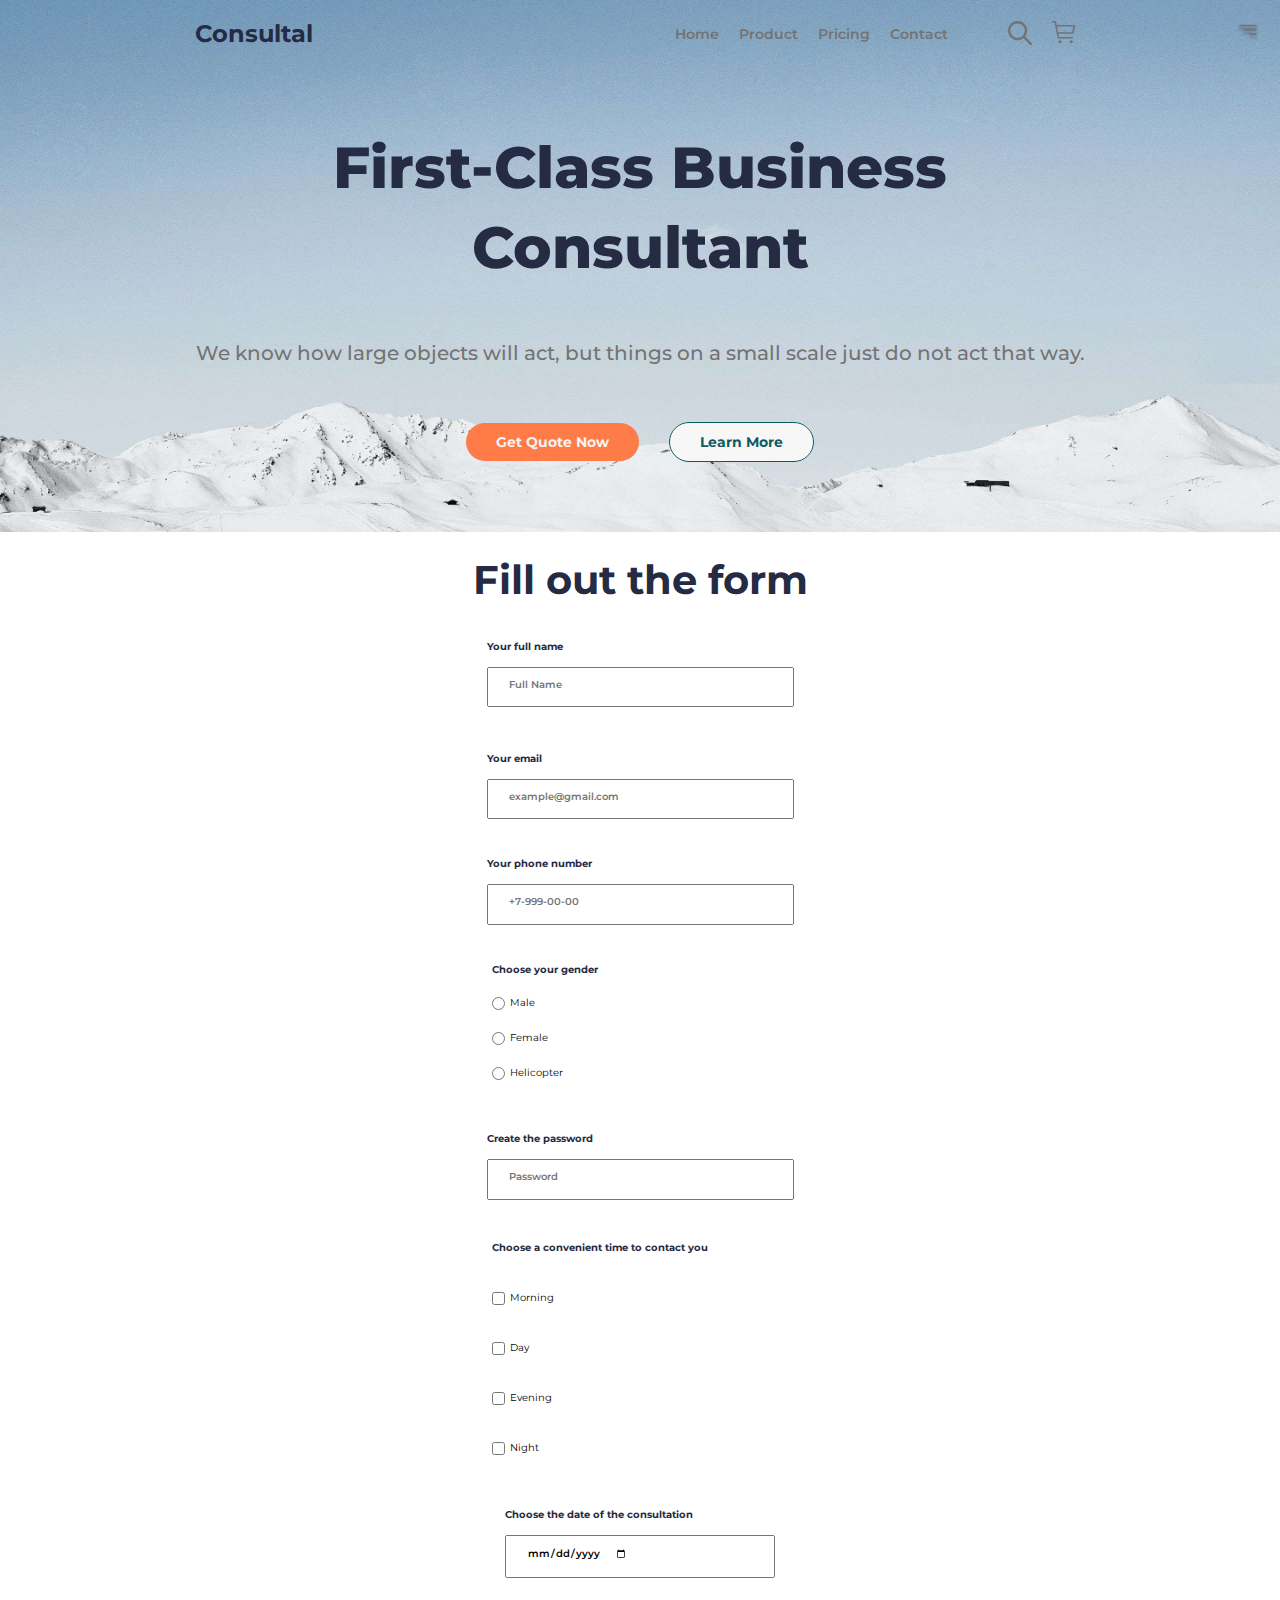
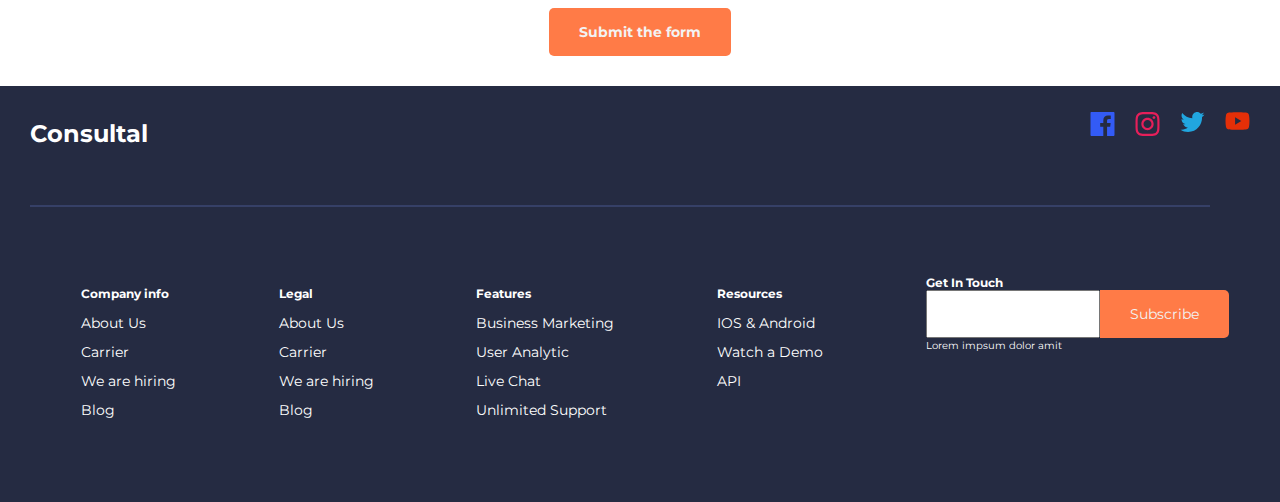
==== commit de7f341d: "новые изменения" ====
--- a/form.html
+++ b/form.html
@@ -81,10 +81,12 @@
                 Fill out the form
             </h2>
             <div class="formflex">
-                <div class="formcont">
-                    <label class="formtext"> Your full name </label>
-                    <input type="text" name="FullName" placeholder="Full Name" value="" />
-                </div>
+                <fieldset>
+                    <div class="formcont">
+                        <label class="formtext"> Your full name </label>
+                        <input type="text" name="FullName" placeholder="Full Name" value="" />
+                    </div>
+                </fieldset>
 
                 <div class="formcont">
                     <label class="formtext"> Your email </label>
@@ -96,24 +98,23 @@
                     <input type="text" name="phone" placeholder="+7-999-00-00" value="">
                 </div>
 
-                <fieldset style="border: 0;">
+                <fieldset>
                     <legend class="formtext" style="padding-right: 19rem;">Choose your gender</legend>
                     <div class="formcont1"> 
                     
                         <div class="testcont">
                             <input type="radio" name="gender" value="man">
-                            <p>Male</p>
+                            <label>Male</label>
                         </div>
                         <div class="testcont">
                             <input type="radio" name="gender" value="women">
-                            <p>Female</p>
+                            <label>Female</label>
                         </div>
                         <div class="testcont">
                             <input type="radio" name="gender" value="helicopter">
-                            <p>Helicopter</p>
+                            <label>Helicopter</label>
                         </div>
                     </div>
-
                 </fieldset>
 
                 <div class="formcont">
@@ -122,28 +123,29 @@
                 </div>
                 
                 <fieldset style="border: 0;">
+                    
                     <div class="formcont" style="gap:2rem; padding-right: 8rem;" >
-                        <legend class="formtext">Choose a convenient time to contact you</legend>
-                        <p style="margin: 0;" class="testcont" >
+                        <label class="formtext">Choose a convenient time to contact you</label>
+                        <label style="margin: 0;" class="testcont" >
                             <input type="checkbox" name="time" value="morning">
                             Morning
-                        </p>
-                        <p style="margin: 0;">
+                        </label>
+                        <label style="margin: 0;" class="testcont">
                             <input type="checkbox" name="time" value="day">
                             Day
-                        </p>
-                        <p style="margin: 0;" class="testcont">
+                        </label>
+                        <label style="margin: 0;" class="testcont">
                             <input type="checkbox" name="time" value="evening">
                             Evening
-                        </p>
-                        <p style="margin: 0;" class="testcont">
+                        </label>
+                        <label style="margin: 0;" class="testcont">
                             <input type="checkbox" name="time" value="night">
                             Night
-                        </p>
+                        </label>
                     </div>
                 </fieldset>
 
-                <div class="formcont">
+                <div class="formcont" >
                     <label class="formtext">Choose the date of the consultation</label>
                     <input type="date">
                 </div>
--- a/css/style.css
+++ b/css/style.css
@@ -58,6 +58,17 @@
     background-color: #FAFAFA;
     margin-top: 0;
 }
+
+fieldset{
+    border: 0;
+}
+
+button:hover{
+    background-color: #FF5F00;
+    transition: all 0.9s ;
+    box-shadow: 15px 15px 0 0 #ED6742;
+}
+
 
 
 #sectionthree {
@@ -501,6 +512,7 @@
     gap: 3rem;
     justify-content: center;
     align-items: center;
+    padding-bottom: 3rem;
 }
 
 .formtext {
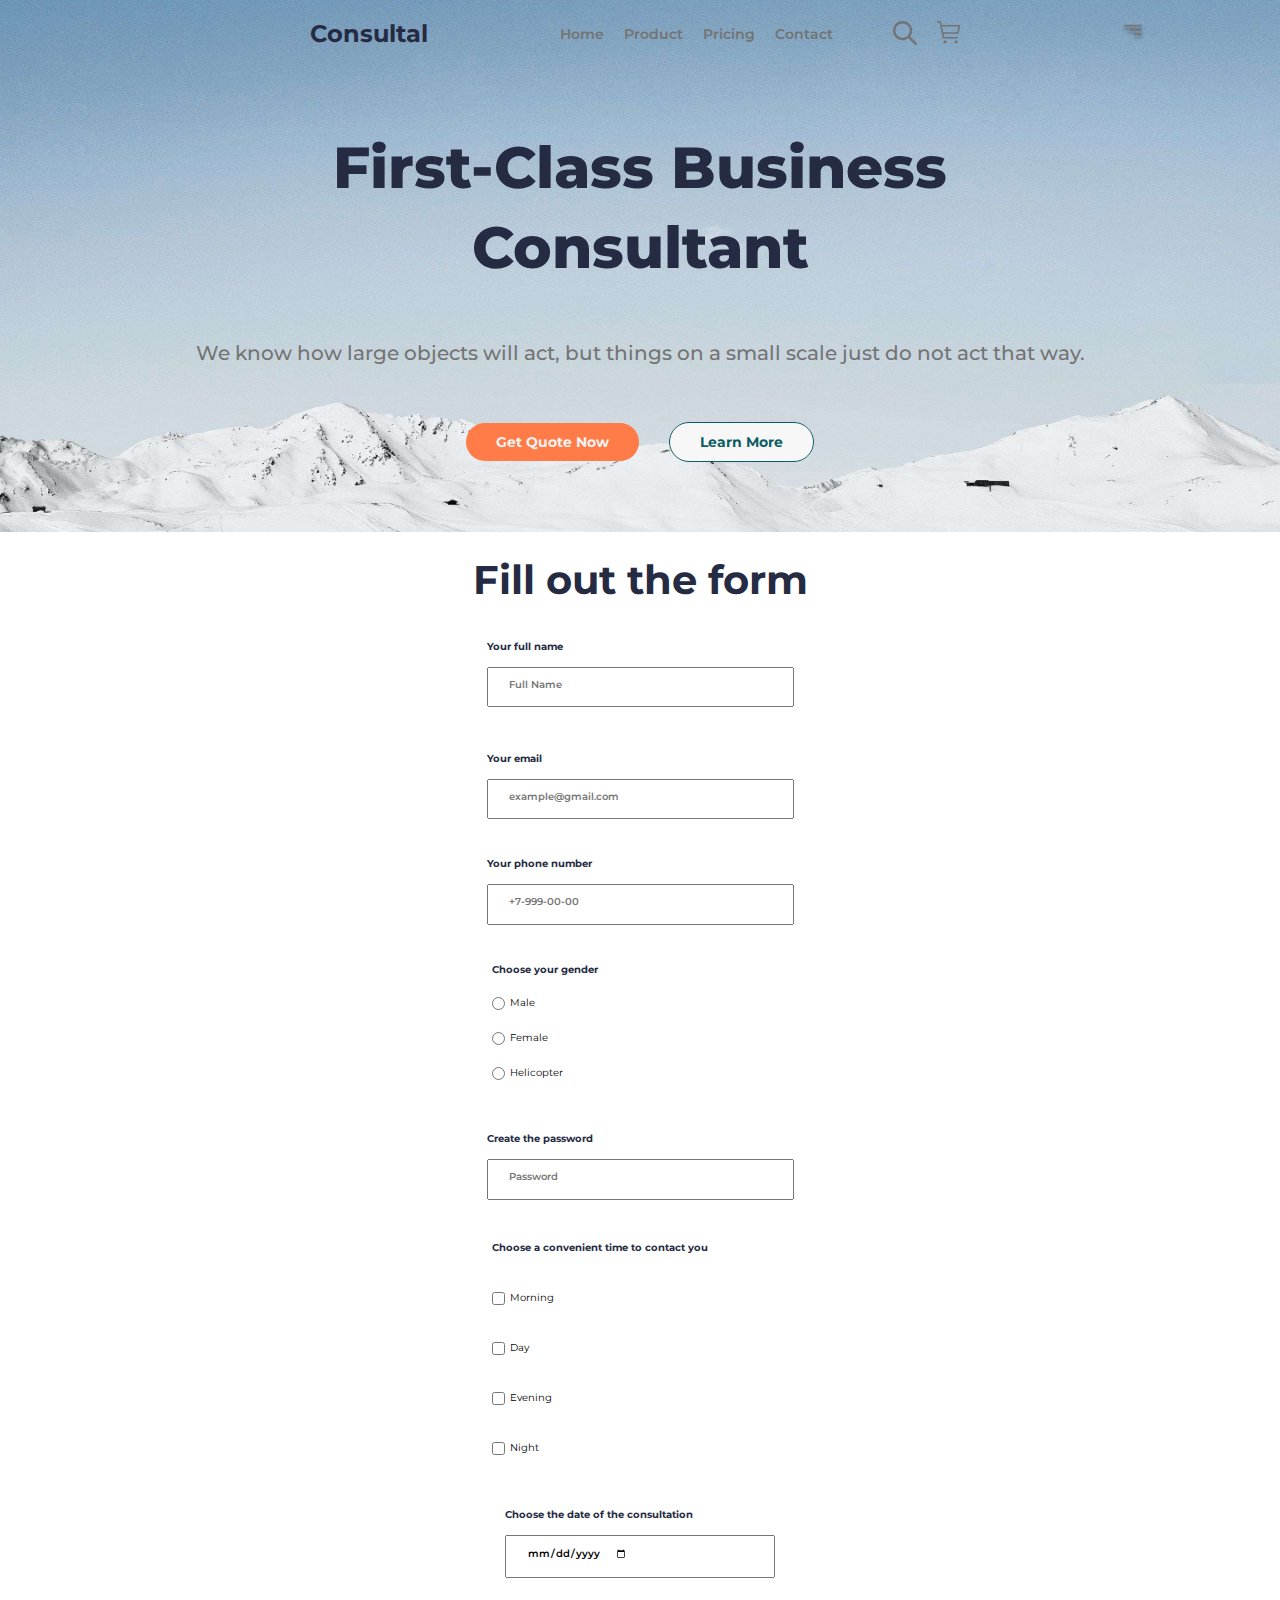
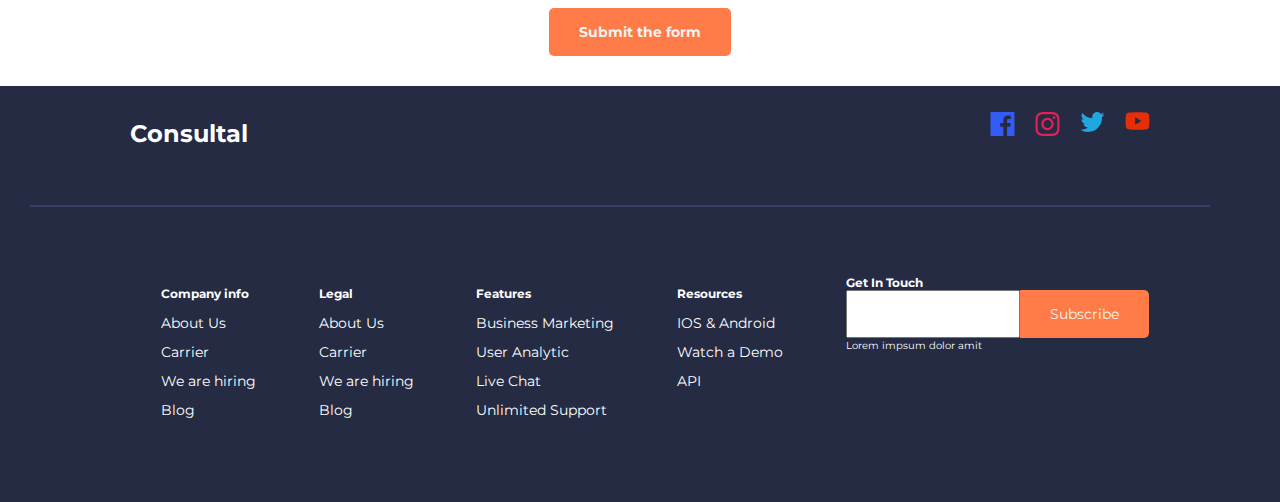
==== commit 085ac2af: "новые изменения" ====
--- a/form.html
+++ b/form.html
@@ -14,13 +14,13 @@
 </head>
 
 <body>
-<h1>noname</h1>
-    <header class = "navigation">
+    <h1>noname</h1>
+    <header class="navigation">
+        <div class="wrap">
             <div class="wrapper">
-                <a class="consultal" href = "index.html">
+                <a class="consultal" href="form.html">
                     Consultal
                 </a>
-
                 <div id="id_navar">
                     <a class="navignav " href="#">Home</a>
                     <a class="navignav" href="#">Product</a>
@@ -28,51 +28,50 @@
                     <a class="navignav" href="#">Contact</a>
                 </div>
 
-            
-                <button class="cleanbutton">
-                    <img src="img/lupa vec.svg" width = "24" height="24" alt="lupa">
+                <button class="cleanbutton ">
+                    <img src="img/lupa vec.svg" width="24" height="24" alt="lupa">
                 </button>
                 <button class="cleanbutton">
-                    <img src="img/shoppingcart.svg"  alt="Shopping cart">
+                    <img src="img/shoppingcart.svg" alt="Shopping cart">
                 </button>
                 <button class="cleanbutton bob" style="margin-right: 2rem;">
-                    <img src="img/menu vec.svg" width = "24" height="24" alt="Search">
+                    <img src="img/menu vec.svg" width="24" height="24" alt="Search">
                 </button>
             </div>
-            
+
             <div id="naviganew">
                 <a class="navignav " href="#">Home</a>
                 <a class="navignav" href="#">Product</a>
                 <a class="navignav" href="#">Pricing</a>
                 <a class="navignav" href="#">Contact</a>
             </div>
-
             <div class="disp">
                 <h2 class="marginnone medtext" style="padding-top:8rem;">
-                    First-Class 
-                    Business 
+                    First-Class
+                    Business
                     Consultant
-                 </h2>
-                 <p class="textidustry text1 lish">
-                    We know how large 
-                    objects will act, but things 
-                    on a small scale just do 
+                </h2>
+                <p class="textidustry text1 lish">
+                    We know how large
+                    objects will act, but things
+                    on a small scale just do
                     not act that way.
                 </p>
                 <div class="butfirst">
                     <p style="margin:0; padding-top: 2rem; padding-bottom: 4rem;">
-                        <a class="orangebut" href = "#">
+                        <a class="orangebut" href="#">
                             Get Quote Now
                         </a>
                     </p>
-            
+
                     <p style="margin:0; padding-top: 2rem; padding-bottom: 4rem;">
-                        <a class="greenbut" href = "#">
+                        <a class="greenbut" href="#">
                             Learn More
                         </a>
                     </p>
                 </div>
             </div>
+        </div>
 
     </header>
     <main>
@@ -160,127 +159,130 @@
 
     </main>
     <footer class="colortextfooter">
-        <div class="footdiv">
-            <p class="footcons">
-                Consultal
-            </p>
-            <div class="wrapper7">
-                <a href = "#" >
-                    <img src="img/facebook.svg" alt="Facebook">
-                </a>
-                <a href = "#">
-                    <img src="img/inst vec.svg" alt="Instagram">
-                </a>
-                <a href = "#">
-                    <img src="img/tweet vec.svg" alt="Twitter">
-                </a>
-                <a href = "#">
-                    <img src="img/y.svg" alt="YouTube">
-                </a>
+        <div class="wrap">
+            <div class="footdiv">
+                <p class="footcons">
+                    Consultal
+                </p>
+                <div class="wrapper7">
+                    <a href="#">
+                        <img src="img/facebook.svg" alt="Facebook">
+                    </a>
+                    <a href="#">
+                        <img src="img/inst vec.svg" alt="Instagram">
+                    </a>
+                    <a href="#">
+                        <img src="img/tweet vec.svg" alt="Twitter">
+                    </a>
+                    <a href="#">
+                        <img src="img/y.svg" alt="YouTube">
+                    </a>
+                </div>
             </div>
         </div>
         <hr>
-        <h2 class="none">noname</h2>
-        <div class="footend">
-            <div class="mintextfoot">
-                <h3>Company info</h3>
-                <p>
-                    <a class="white" href="#">
-                        About Us
-                    </a>
-                </p>
-                <p>
-                    <a class="white" href="#">
-                        Carrier
-                    </a>
-                </p>
-                <p>
-                    <a class="white" href="#">
-                        We are hiring
-                    </a>
-                </p>
-                <p>
-                    <a class="white" href="#">
-                        Blog
-                    </a>
-                </p>
-            </div>
-            <div class="mintextfoot">
-                <h3>Legal</h3>
-                <p>
-                    <a class="white" href="#">
-                        About Us
-                    </a>
-                </p>
-                <p>
-                    <a class="white" href="#">
-                        Carrier
-                    </a>
-                </p>
-                <p>
-                    <a class="white" href="#">
-                        We are hiring
-                    </a>
-                </p>
-                <p>
-                    <a class="white" href="#">
-                        Blog
-                    </a>
-                </p>
-            </div>
-            <div class="mintextfoot">
-                <h3>Features</h3>
-                <p>
-                    <a class="white" href="#">
-                        Business Marketing
-                    </a>
-                </p>
-                <p>
-                    <a class="white" href="#">
-                        User Analytic
-                    </a>
-                </p>
-                <p>
-                    <a class="white" href="#">
-                        Live Chat
-                    </a>
-                </p>
-                <p>
-                    <a class="white" href="#">
-                        Unlimited Support
-                    </a>
-                </p>
-            </div>
-            <div class="mintextfoot">
-                <h3>Resources</h3>
-                <p>
-                    <a class="white" href="#">
-                        IOS & Android
-                    </a>
-                </p>
-                <p>
-                    <a class="white" href="#">
-                        Watch a Demo
-                    </a>
-                </p>
-                <p>
-                    <a class="white" href="#">
-                        API
-                    </a>
-                </p>
-                
-            </div>
-            <div class="mintextfoot">
-                <h3 class="nomarg">Get In Touch</h3>
-                <form>
-                    <div class="butandstring">
-                        <label>
-                        <input style="padding: 1.6rem;" type="text">
-                        </label>
-                        <button class="orangebut3">Subscribe</button>
-                    </div>
-                </form>
-                <p style="font-size: 1rem; color: white; margin:0;">Lorem impsum dolor amit</p>
+        <div class="wrap">
+            <h2 class="none">noname</h2>
+            <div class="footend">
+                <div class="mintextfoot">
+                    <h3>Company info</h3>
+                    <p>
+                        <a class="white" href="#">
+                            About Us
+                        </a>
+                    </p>
+                    <p>
+                        <a class="white" href="#">
+                            Carrier
+                        </a>
+                    </p>
+                    <p>
+                        <a class="white" href="#">
+                            We are hiring
+                        </a>
+                    </p>
+                    <p>
+                        <a class="white" href="#">
+                            Blog
+                        </a>
+                    </p>
+                </div>
+                <div class="mintextfoot">
+                    <h3>Legal</h3>
+                    <p>
+                        <a class="white" href="#">
+                            About Us
+                        </a>
+                    </p>
+                    <p>
+                        <a class="white" href="#">
+                            Carrier
+                        </a>
+                    </p>
+                    <p>
+                        <a class="white" href="#">
+                            We are hiring
+                        </a>
+                    </p>
+                    <p>
+                        <a class="white" href="#">
+                            Blog
+                        </a>
+                    </p>
+                </div>
+                <div class="mintextfoot">
+                    <h3>Features</h3>
+                    <p>
+                        <a class="white" href="#">
+                            Business Marketing
+                        </a>
+                    </p>
+                    <p>
+                        <a class="white" href="#">
+                            User Analytic
+                        </a>
+                    </p>
+                    <p>
+                        <a class="white" href="#">
+                            Live Chat
+                        </a>
+                    </p>
+                    <p>
+                        <a class="white" href="#">
+                            Unlimited Support
+                        </a>
+                    </p>
+                </div>
+                <div class="mintextfoot">
+                    <h3>Resources</h3>
+                    <p>
+                        <a class="white" href="#">
+                            IOS & Android
+                        </a>
+                    </p>
+                    <p>
+                        <a class="white" href="#">
+                            Watch a Demo
+                        </a>
+                    </p>
+                    <p>
+                        <a class="white" href="#">
+                            API
+                        </a>
+                    </p>
+                </div>
+                <div class="mintextfoot">
+                    <h3 class="nomarg">Get In Touch</h3>
+                    <form>
+                        <div class="butandstring">
+                            <label>
+                                <input style="padding: 1.6rem;" type="text">
+                            </label>
+                            <button class="orangebut3">Subscribe</button>
+                        </div>
+                    </form>
+                    <p style="font-size: 1rem; color: white; margin:0;">Lorem impsum dolor amit</p>
+                </div>
             </div>
         </div>
     </footer>
